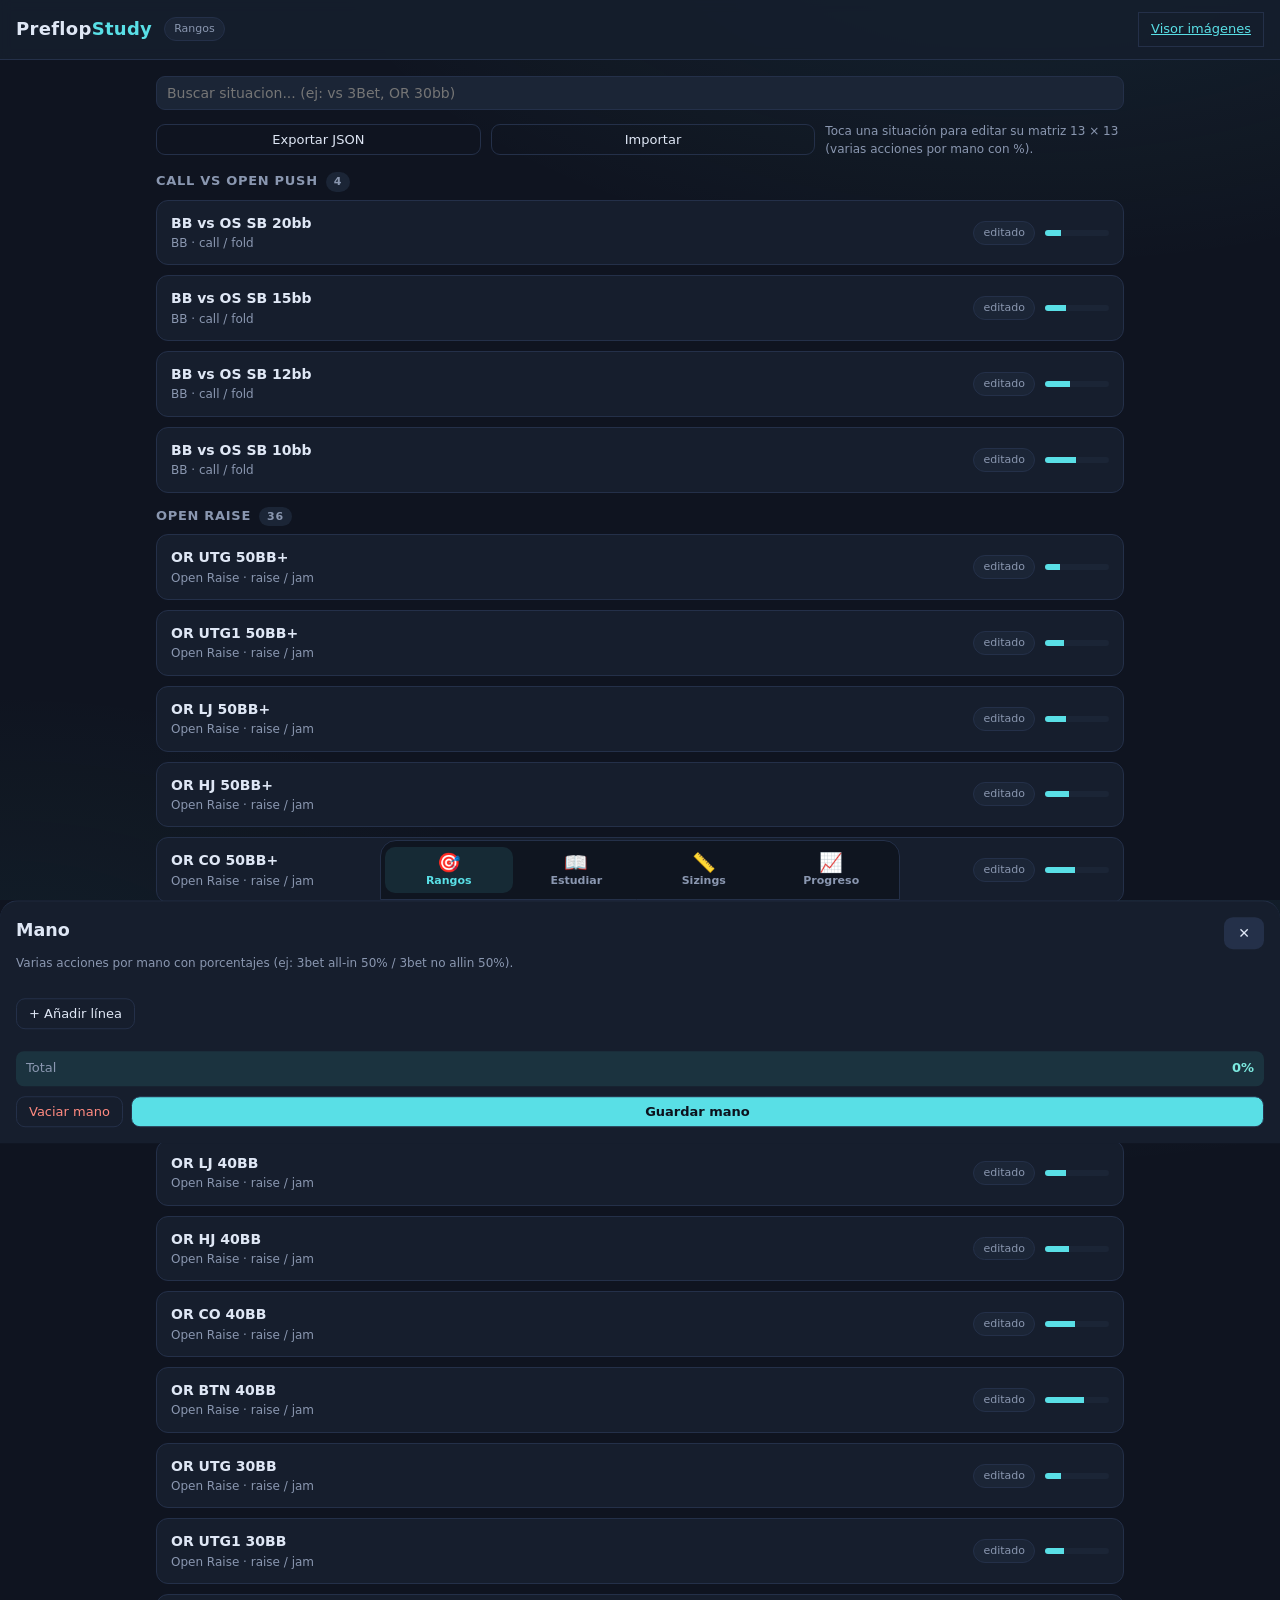
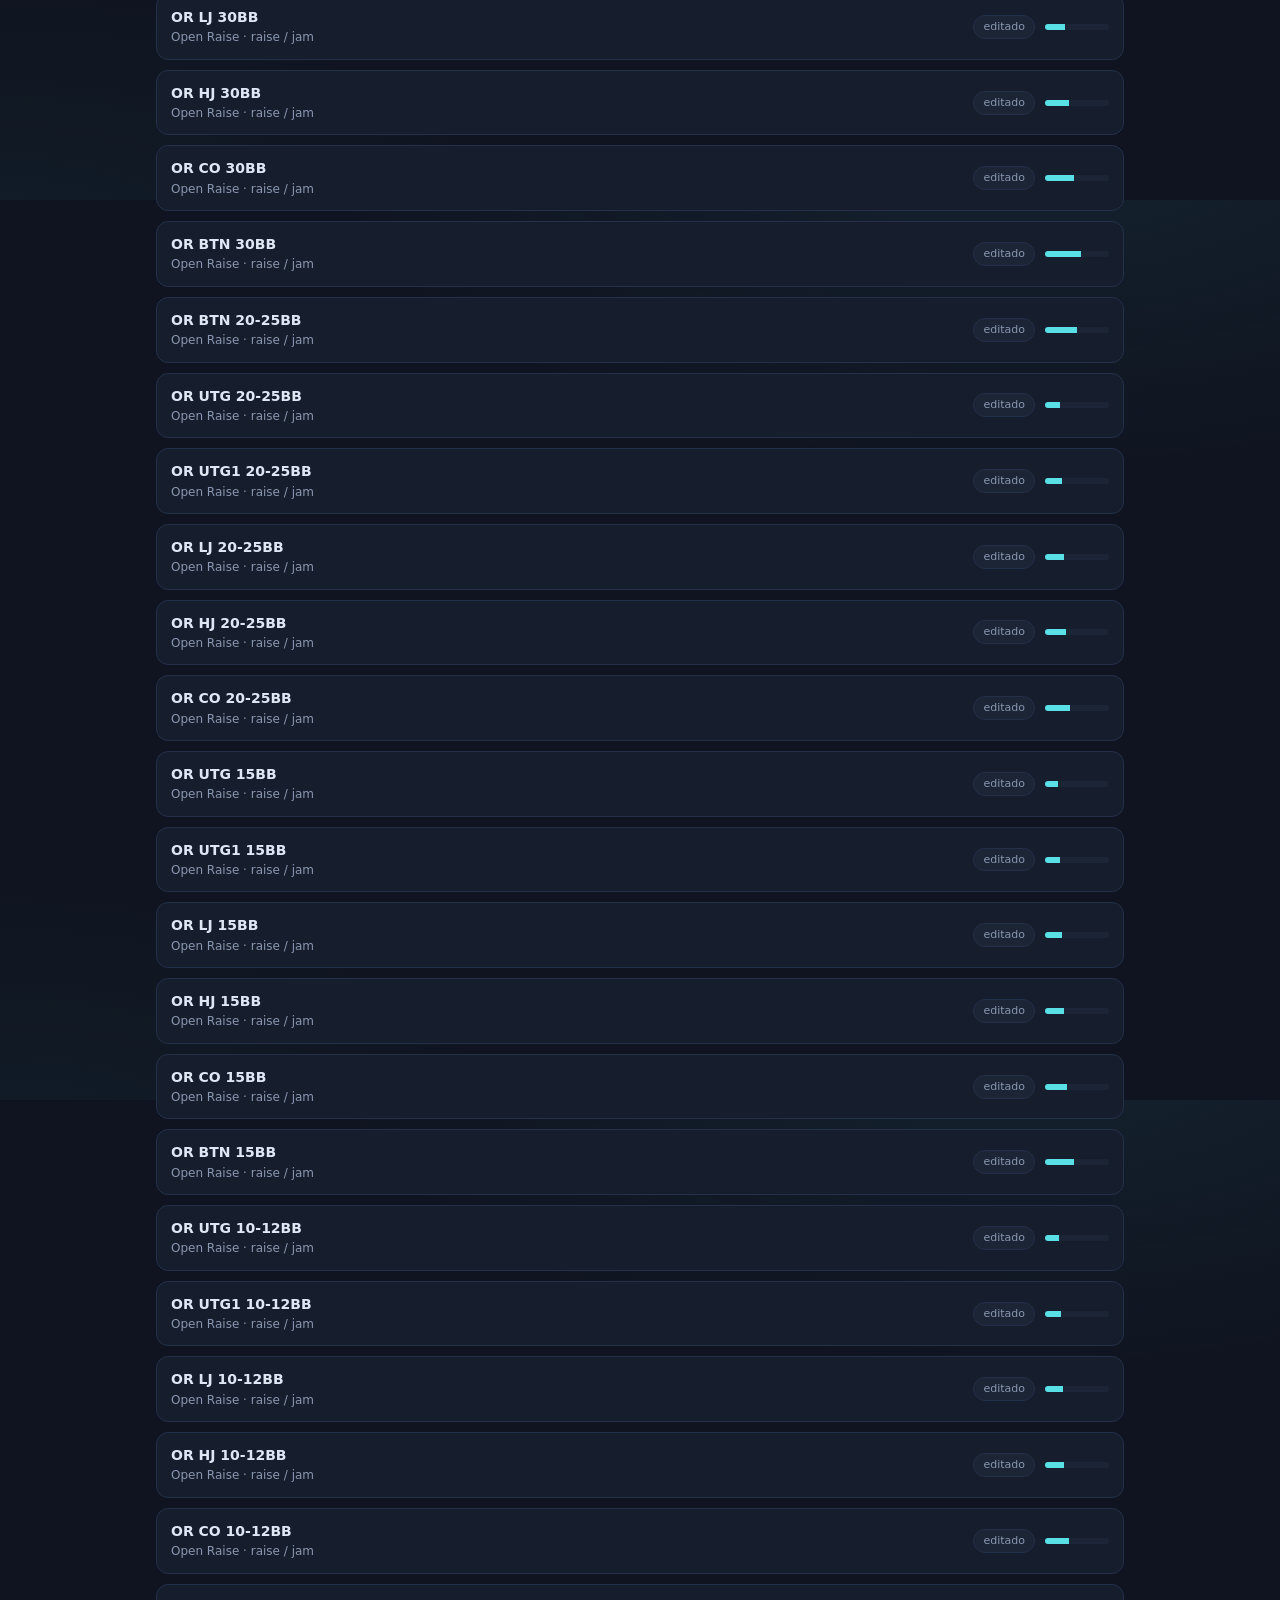
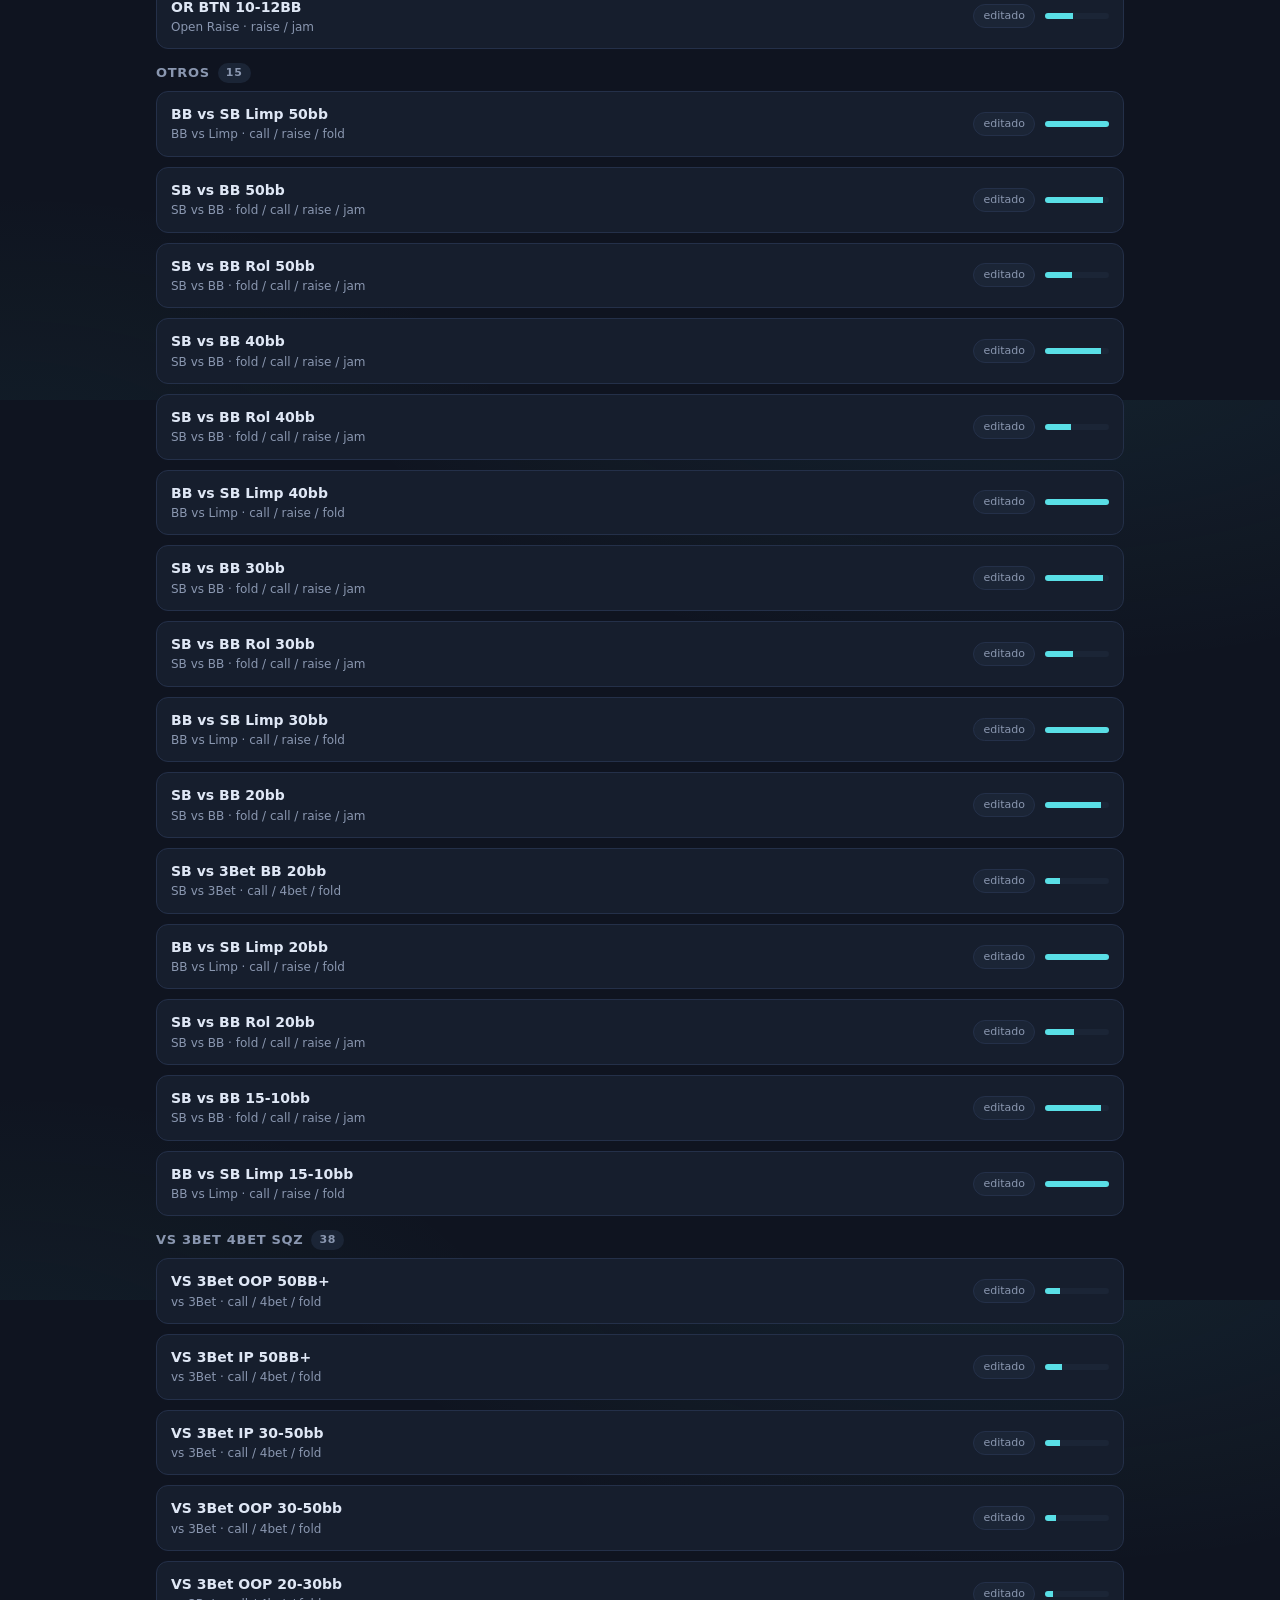
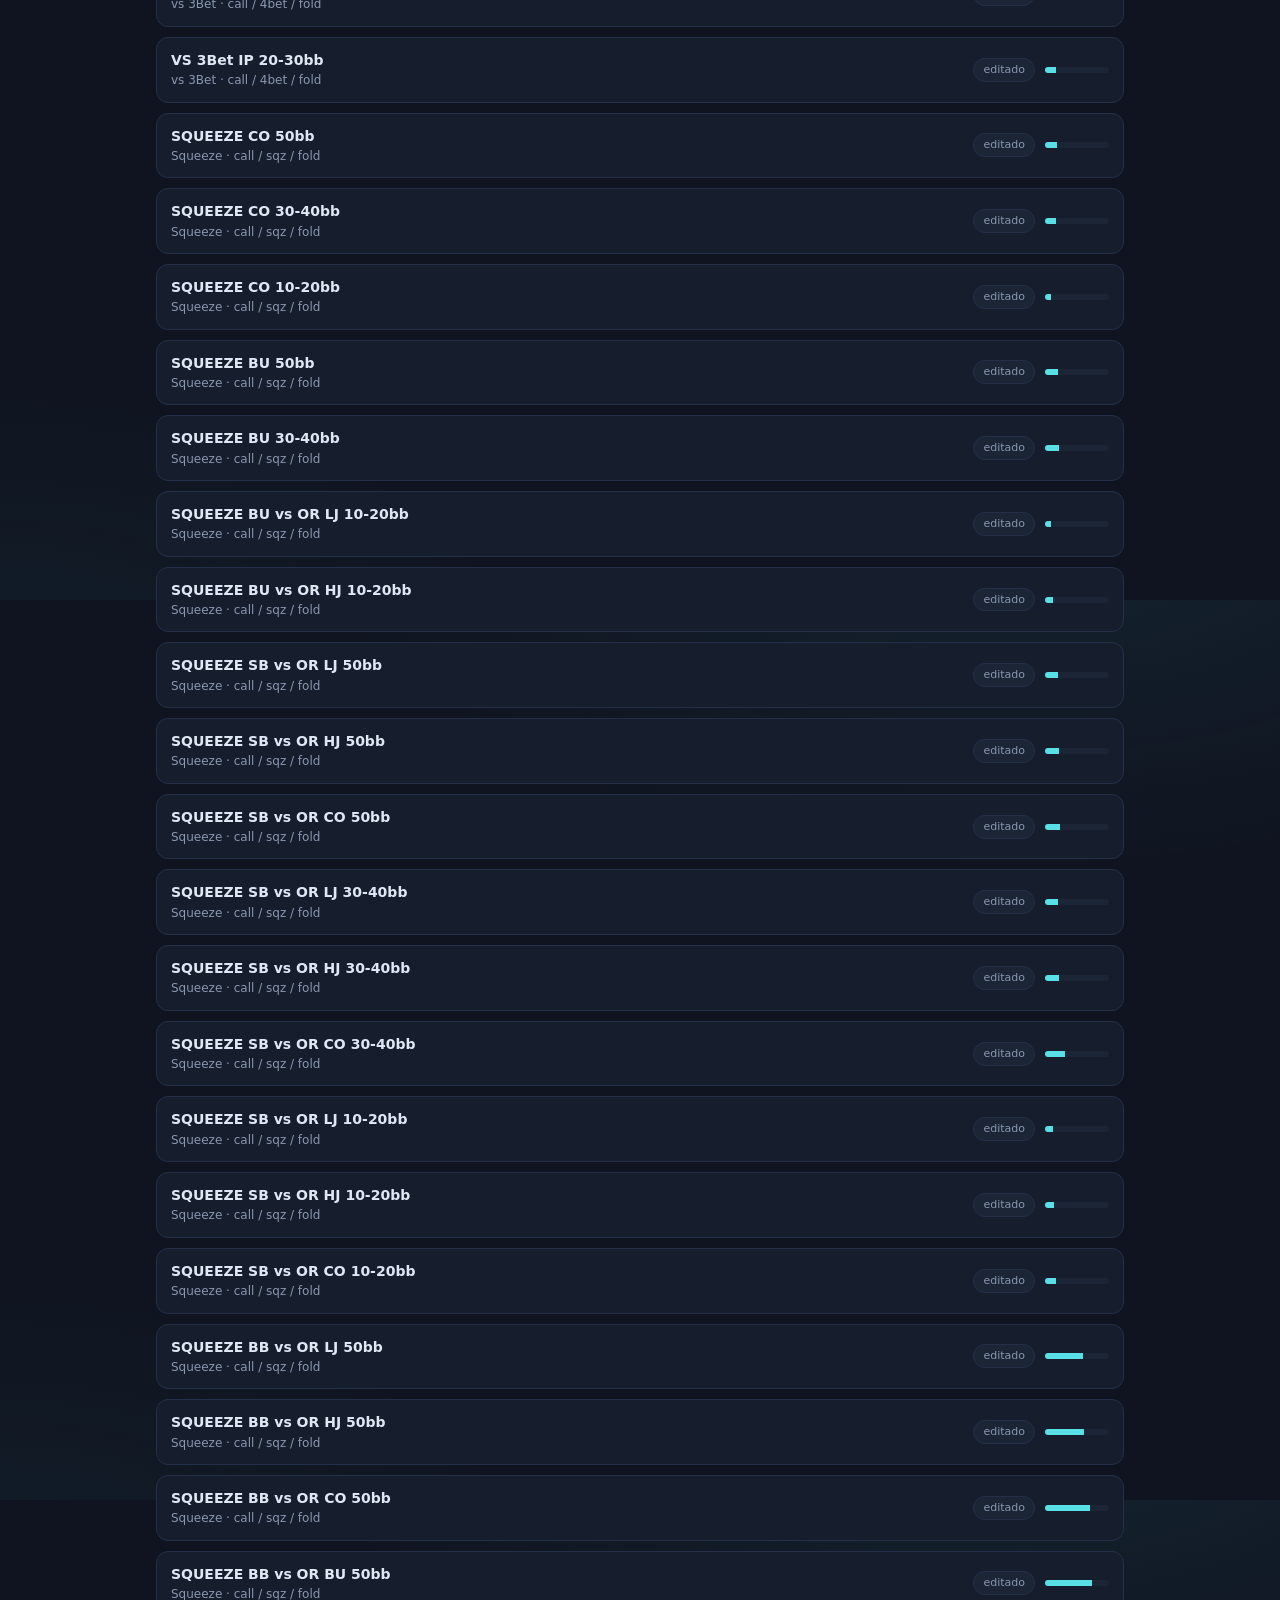
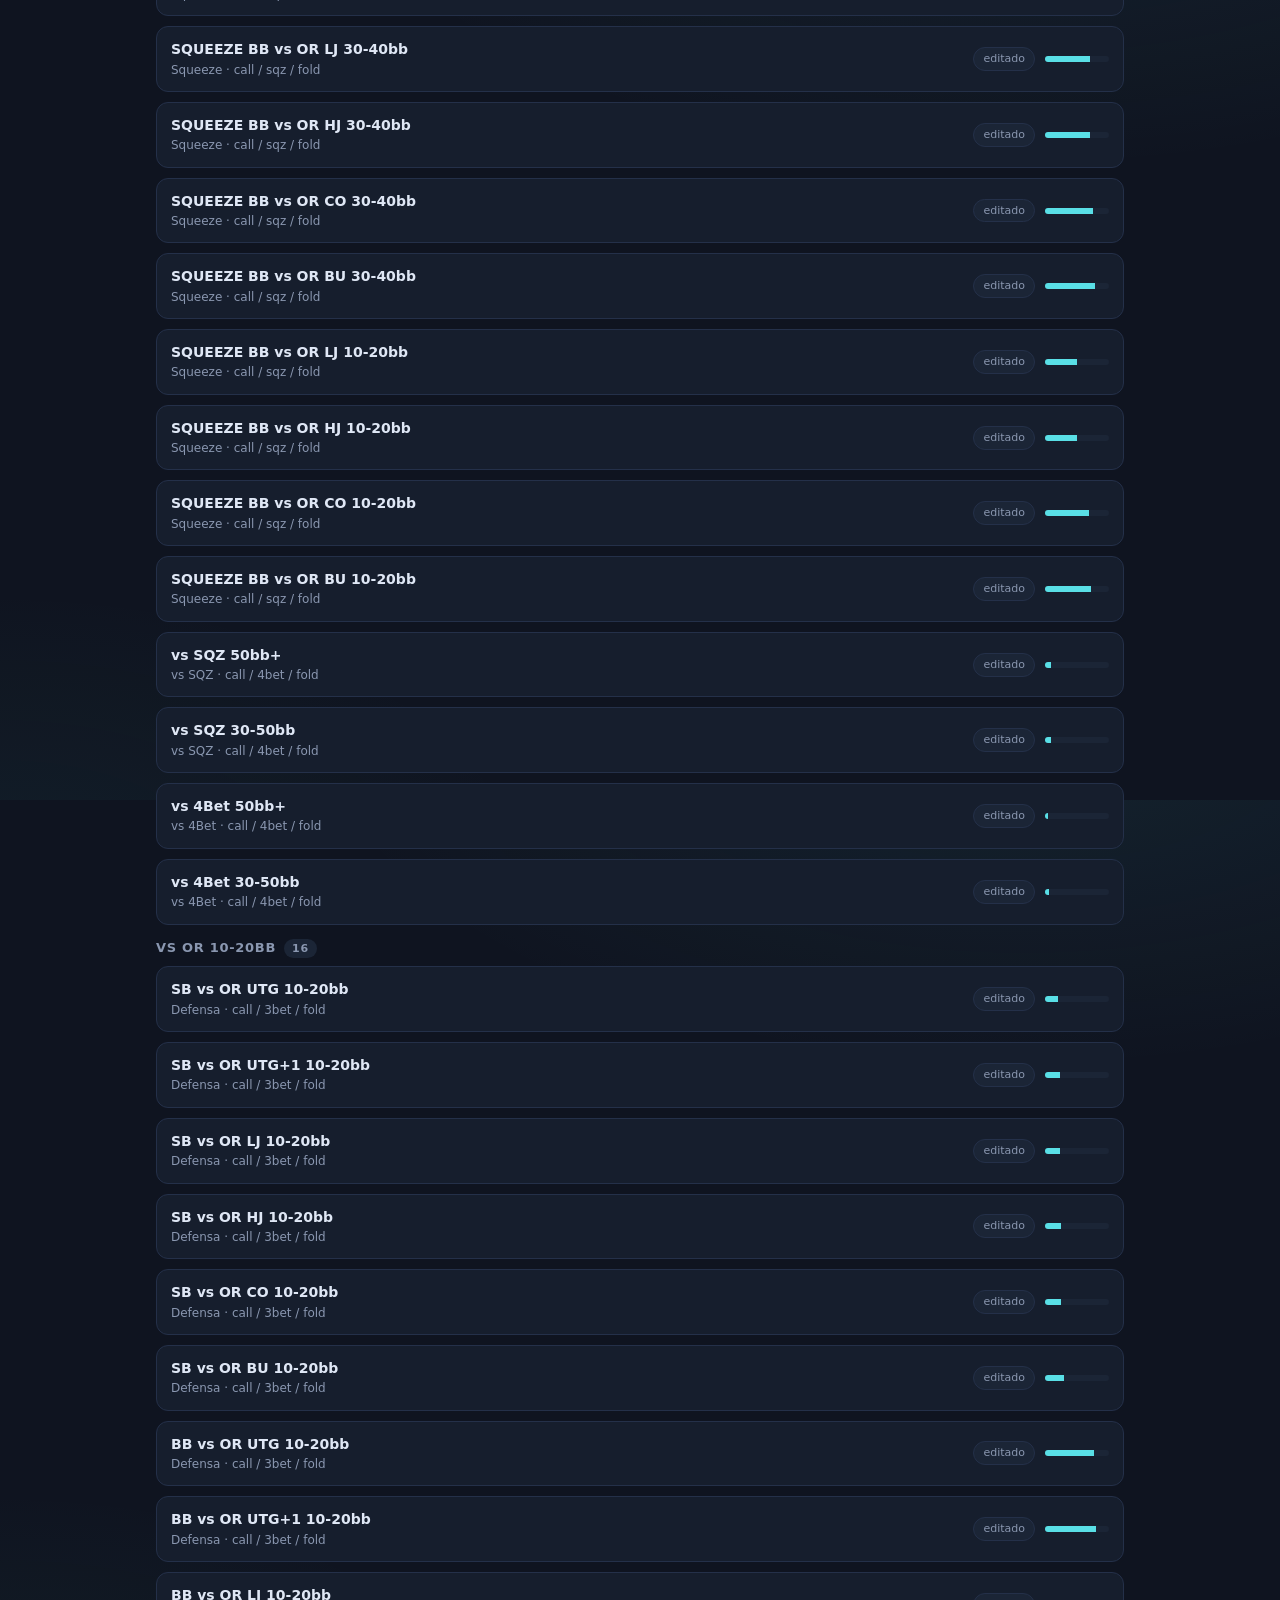
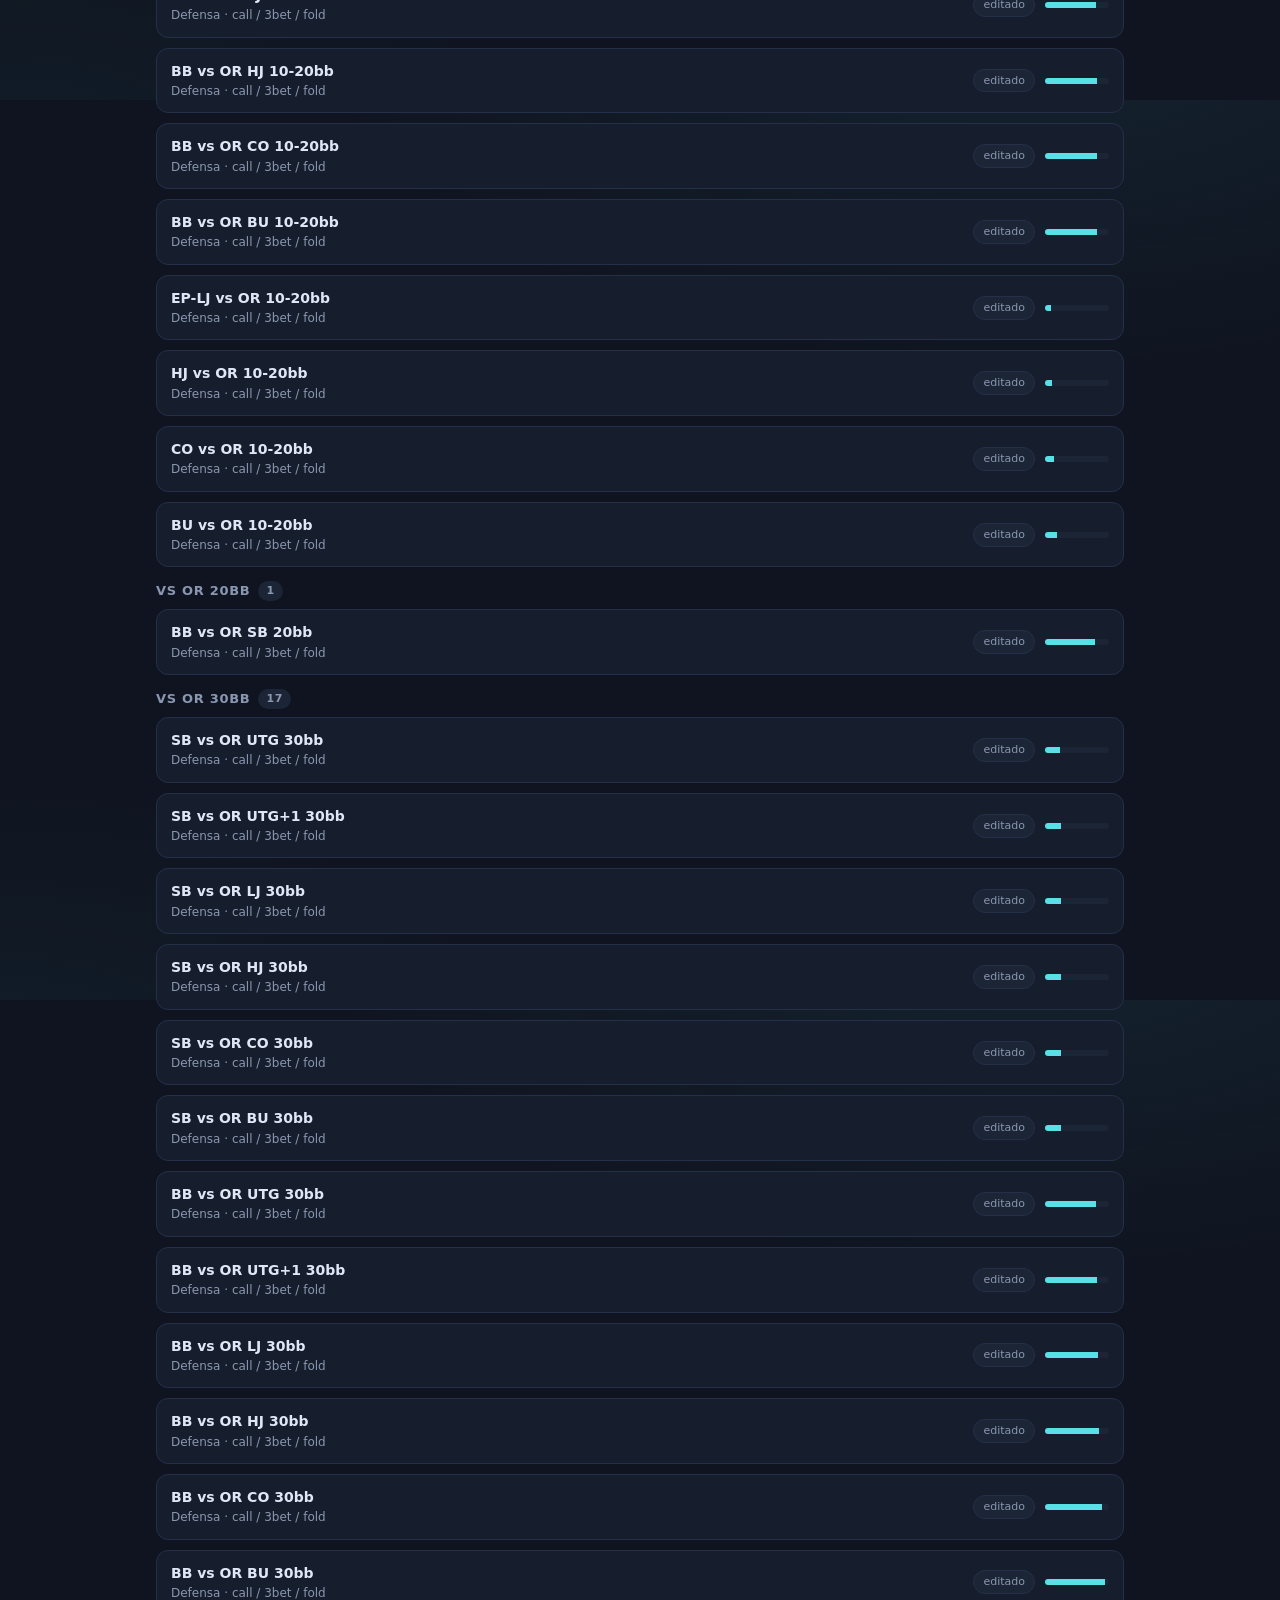
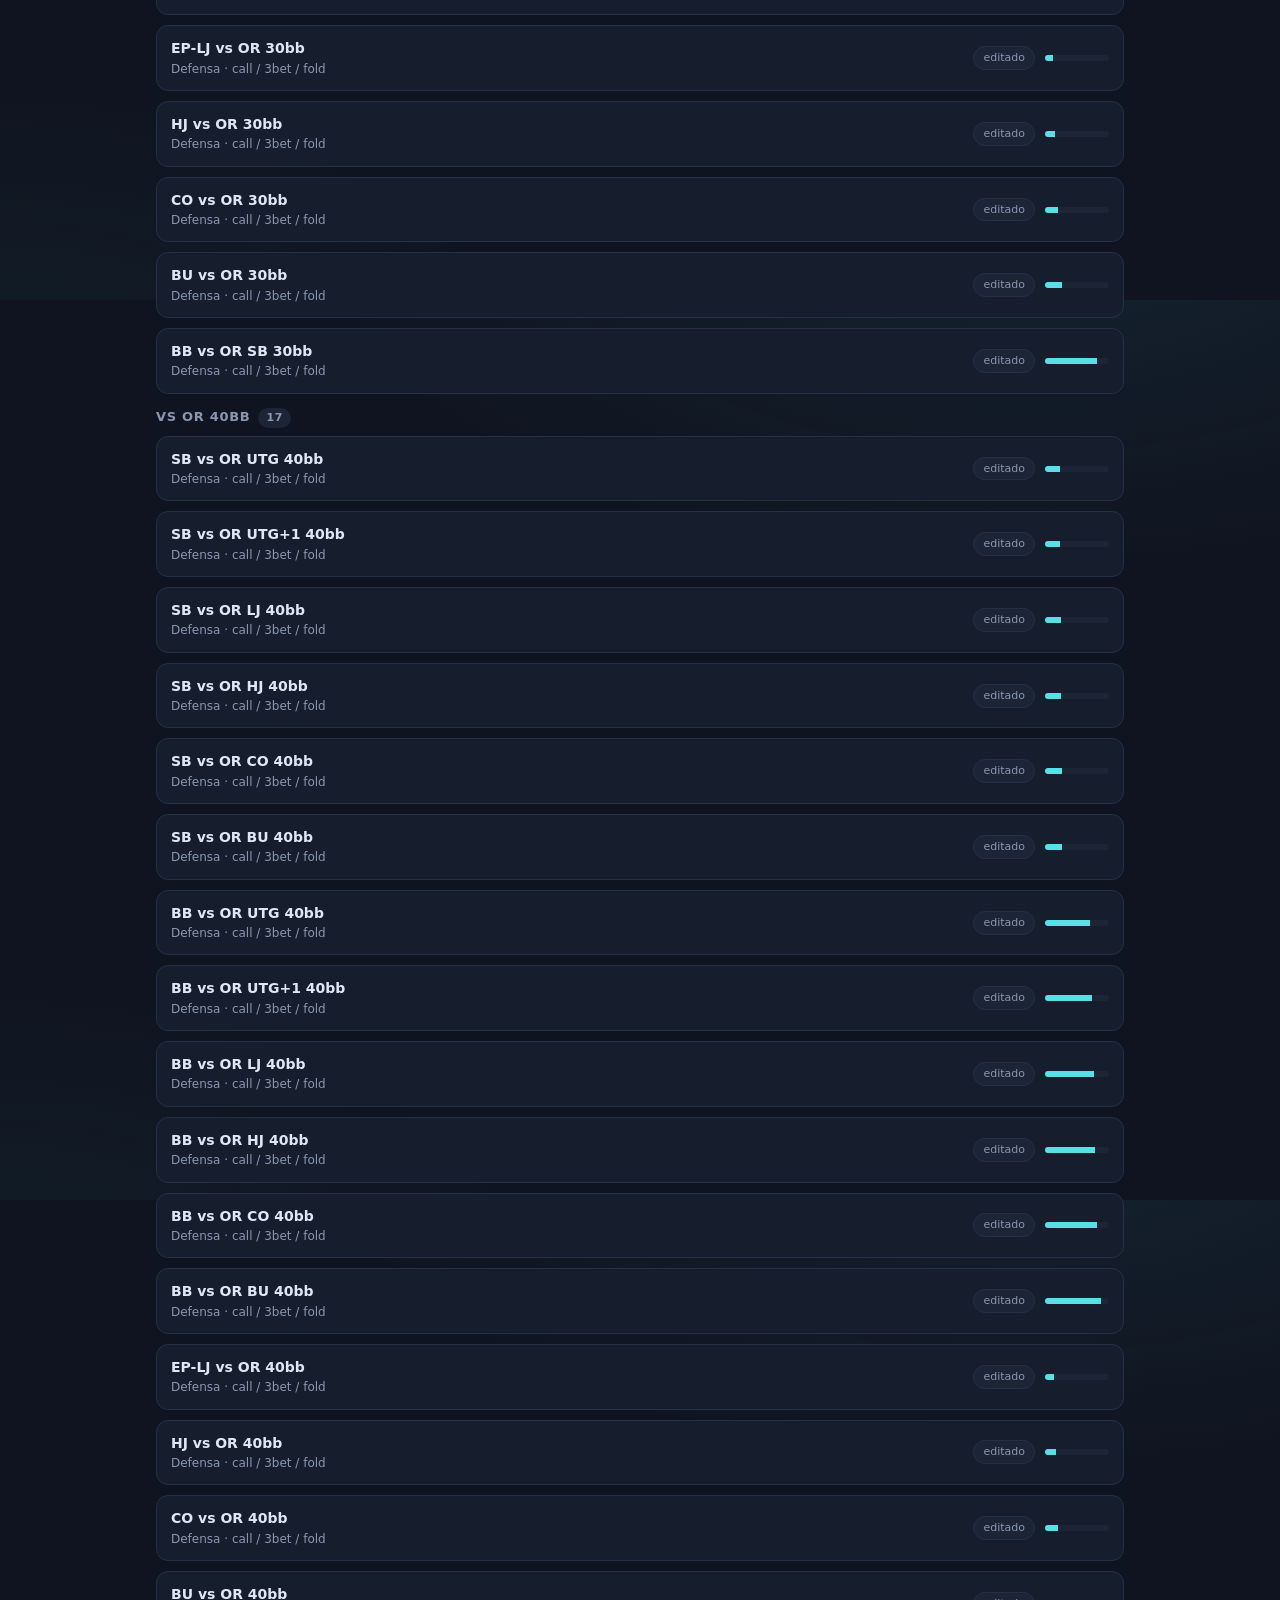
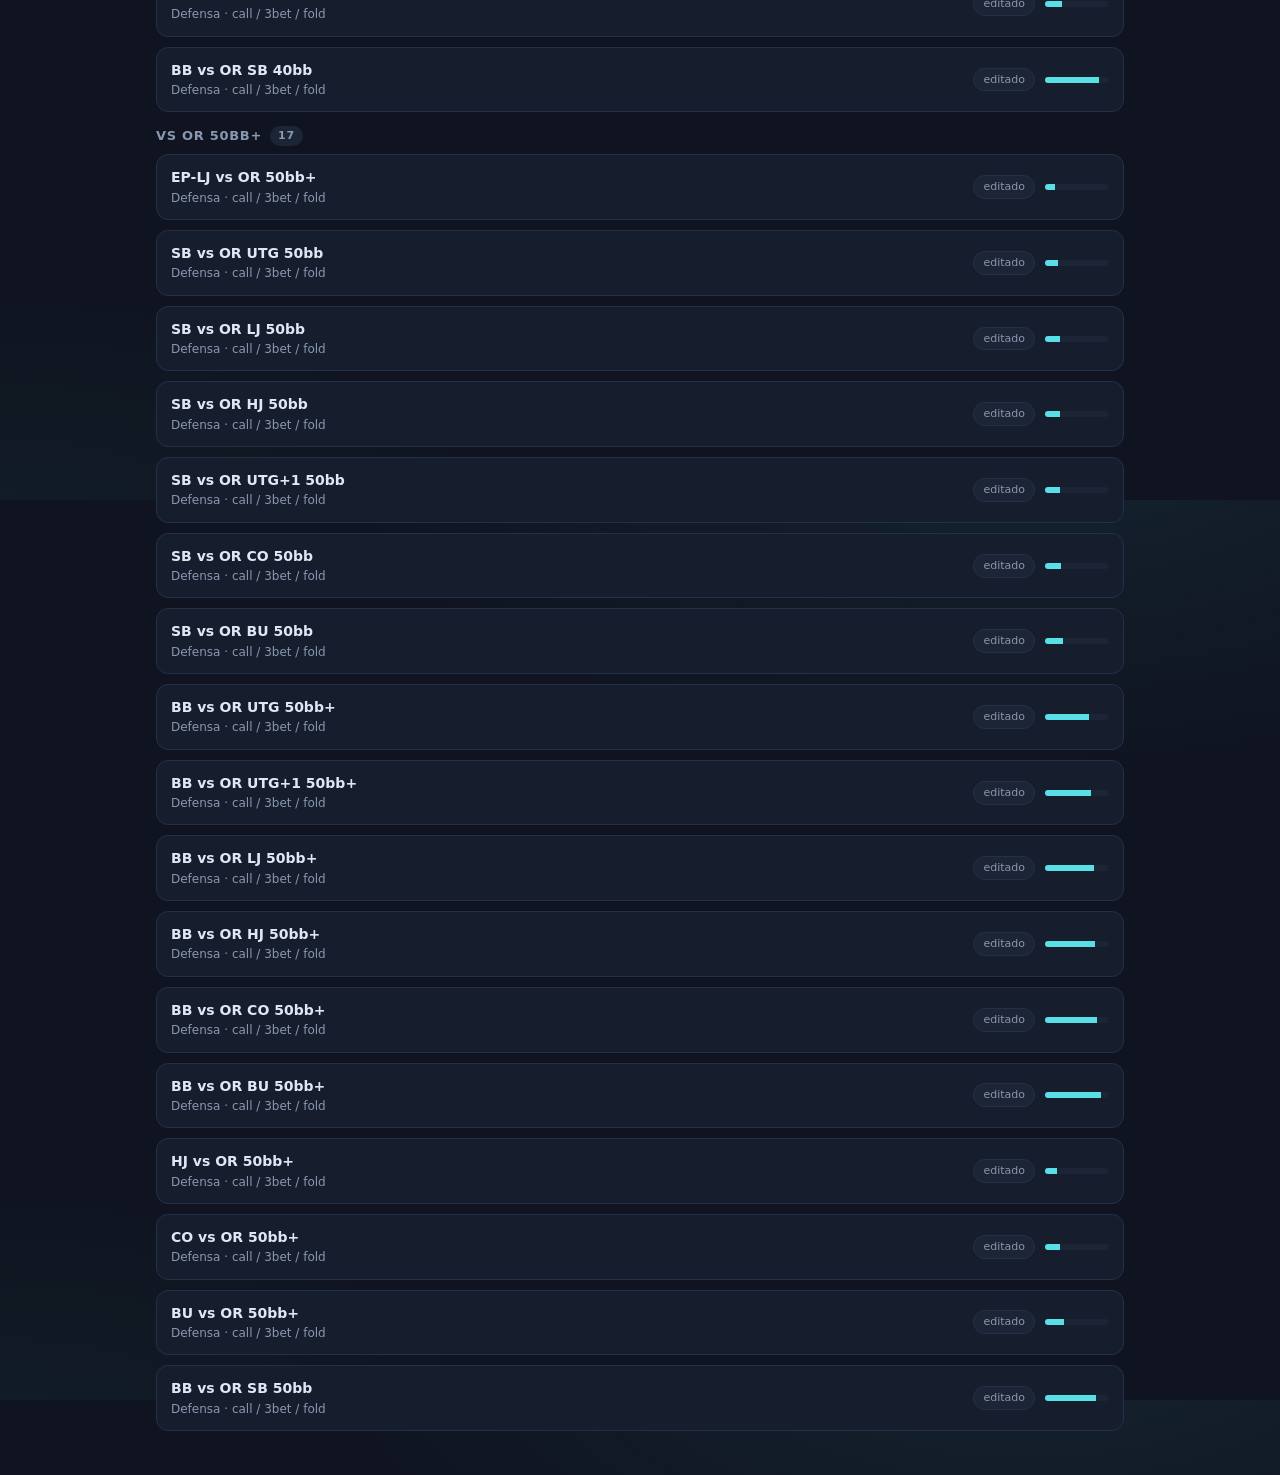
==== rangos/index.html @ 51ec7810 "App PreflopStudy: rangos PWA + visor de tablas + GitHub Actions Pages" ====
<!DOCTYPE html>
<html lang="es">
<head>
<meta charset="UTF-8">
<meta name="viewport" content="width=device-width, initial-scale=1.0, viewport-fit=cover">
<meta name="theme-color" content="#0f1420">
<meta name="description" content="PreflopStudy Rangos &#183; editor de rangos preflop y flashcards con mezclas y límites">
<title>PreflopStudy Rangos</title>
<link rel="manifest" href="./manifest.json?v=15">
<link rel="icon" href="./icons/icon-192.png">
<link rel="apple-touch-icon" href="./icons/icon-192.png">
<link rel="stylesheet" href="./css/app.css?v=15">
</head>
<body>

<header>
  <div class="logo">Preflop<span>Study</span></div>
  <span class="badge">Rangos</span>
  <div class="spacer"></div>
  <a href="../index.html" class="hbtn">Visor imágenes</a>
</header>

<main>

  <!-- ===== RANGOS ===== -->
  <div class="view on" id="view-rangos">
    <div class="fgroup">
      <input type="text" id="rangeSearch" placeholder="Buscar situacion... (ej: vs 3Bet, OR 30bb)">
    </div>
    <div class="row" style="margin-bottom:14px">
      <button class="hbtn" id="btnExport" title="Descargar copia de seguridad">Exportar JSON</button>
      <button class="hbtn" id="btnImport" title="Importar copia de seguridad">Importar</button>
      <input type="file" id="importFile" accept=".json" hidden>
      <div class="muted" style="font-size:12px; line-height:1.5">Toca una situación para editar su matriz 13 &#215; 13 (varias acciones por mano con %).</div>
    </div>
    <div id="rangeList"></div>
  </div>

  <!-- ===== EDITOR ===== -->
  <div class="view" id="view-editor">
    <div class="ed-head">
      <button id="btnBackEd">&#8592; Rangos</button>
      <div class="title">
        <div id="edTitle"></div>
        <div class="muted" style="font-size:12px" id="edSub"></div>
      </div>
      <span class="badge" id="edSizing"></span>
    </div>

    <div class="ed-actions" id="edActions"></div>

    <div class="card" style="padding:10px">
      <div class="matrix-wrap">
        <table class="matrix" id="matrix"></table>
      </div>
      <div class="legend">
        <span><i style="background:var(--fold)"></i>Fold</span>
        <span><i style="background:var(--call)"></i>Call</span>
        <span><i style="background:var(--raise)"></i>Raise</span>
        <span><i style="background:var(--bet3)"></i>3bet</span>
        <span><i style="background:var(--bet4)"></i>4bet</span>
        <span><i style="background:var(--sqz)"></i>SQZ</span>
        <span><i style="background:var(--jam)"></i>Jam</span>
        <span><i style="background:repeating-linear-gradient(45deg,#4fc3f7 0 4px,#2a6f8f 4px 8px)"></i>All-in</span>
      </div>
    </div>

    <div class="card">
      <h3>Notación de texto <span class="muted" style="font-weight:400; font-size:12px">(se sincroniza con la matriz)</span></h3>
      <p class="muted" style="font-size:12px; margin-bottom:8px">
        Formato: <code style="color:var(--accent)">A9s: 3bet all-in 50%, 3bet no allin 50%</code> ·
        <code style="color:var(--accent)">88-77: call 100%</code> · <code style="color:var(--accent)">A2s+: raise 100%</code>
      </p>
      <textarea id="notacion" class="notacion" spellcheck="false"></textarea>
      <div style="margin-top:8px; display:flex; gap:8px">
        <button class="hbtn primary" id="btnApplyNot">Aplicar notación</button>
        <button class="hbtn" id="btnResetEd">Restablecer rango</button>
      </div>
    </div>
  </div>

  <!-- ===== SIZINGS ===== -->
  <div class="view" id="view-sizings">
    <div class="banner">Configura el tamaño en BB de cada situación según el stack. Modo <b>bb</b> = tamaño fijo en BB ·
      modo <b>x</b> = multiplicador del open raise. Las filas <b>All-in</b> representan stack efectivo (no edite el modo).</div>
    <div class="card" style="padding:8px">
      <div style="overflow-x:auto"><table class="siz" id="sizingsTable"></table></div>
      <div class="muted" id="sizingsTip" style="font-size:12px; margin-top:8px"></div>
    </div>
    <button class="hbtn" id="btnResetSiz">Restablecer sizings</button>
  </div>

  <!-- ===== ESTUDIAR ===== -->
  <div class="view" id="view-estudiar">
    <div id="studyStage"></div>
  </div>

  <!-- ===== PROGRESO ===== -->
  <div class="view" id="view-progreso">
    <div class="row" style="margin-bottom:14px" id="progGlobal"></div>
    <div class="card">
      <h3>Por situación</h3>
      <div id="progList"></div>
    </div>
    <button class="hbtn" id="btnResetStats" style="color:#ff8a80">Borrar progreso</button>
  </div>

</main>

<nav class="bottom">
  <button data-view="rangos" class="on"><span class="ic">&#127919;</span>Rangos</button>
  <button data-view="estudiar"><span class="ic">&#128214;</span>Estudiar</button>
  <button data-view="sizings"><span class="ic">&#128207;</span>Sizings</button>
  <button data-view="progreso"><span class="ic">&#128200;</span>Progreso</button>
</nav>

<div id="toast"></div>

<div class="sheet-back" id="sheetBack"></div>
<div class="sheet" id="sheet">
  <div style="display:flex; align-items:center; gap:8px; margin-bottom:6px">
    <h3>Mano</h3>
    <span class="hand" id="sheetHand"></span>
    <div class="spacer" style="flex:1"></div>
    <button id="sheetClose">&#10005;</button>
  </div>
  <p class="muted" style="font-size:12px; margin-bottom:10px">Varias acciones por mano con porcentajes (ej: 3bet all-in 50% / 3bet no allin 50%).</p>
  <div class="chips" id="sheetQuick" style="margin-bottom:12px"></div>
  <div id="sheetLines"></div>
  <datalist id="tagList">
    <option value="all-in"></option>
    <option value="no allin"></option>
    <option value="small"></option>
    <option value="over"></option>
    <option value="polar"></option>
    <option value="linear"></option>
  </datalist>
  <button class="hbtn" id="sheetAddLine" style="margin:4px 0 12px">+ Añadir línea</button>
  <div class="sum-row ok" id="sheetSumRow">
    <span class="muted">Total</span><b id="sheetSum">0%</b>
  </div>
  <div class="muted" id="sheetRest" style="font-size:12px; margin-bottom:10px"></div>
  <div style="display:flex; gap:8px">
    <button class="hbtn" id="sheetClear" style="color:#ff8a80">Vaciar mano</button>
    <button class="hbtn primary" id="sheetSave" style="flex:1">Guardar mano</button>
  </div>
</div>

<style>
#toast{
  position:fixed; bottom:84px; left:50%; transform:translateX(-50%); z-index:200;
  background:var(--panel); border:1px solid var(--accent); color:var(--text);
  padding:10px 18px; border-radius:10px; font-size:13px; max-width:90%;
  opacity:0; pointer-events:none; transition:opacity .2s;
}
#toast.on{opacity:1;}
.qanswer-info .hidden{display:none;}
</style>

<script src="./js/hands.js?v=15"></script>
<script src="./js/ranges.js?v=15"></script>
<script src="./js/sizings.js?v=15"></script>
<script src="./js/data.js?v=15"></script>
<script src="./js/scenario.js?v=15"></script>
<script src="./js/modes.js?v=15"></script>
<script src="./js/stats.js?v=15"></script>
<script src="./js/study.js?v=15"></script>
<script src="./js/editor.js?v=15"></script>
<script src="./js/app.js?v=15"></script>
</body>
</html>
---- rangos/css/app.css ----
:root{
  --bg:#0f1420; --panel:#161e2d; --panel2:#1b2536; --border:#243049;
  --text:#dfe7f5; --muted:#8a97b0; --accent:#59dfe6; --accent2:#45ccb9;
  --btn:#243049; --btn-hover:#2d3b58;
  --fold:#33415c; --call:#45ccb9; --raise:#ffb35c; --bet3:#4fc3f7;
  --bet4:#ef5350; --sqz:#9575cd; --jam:#e86a9a; --allin:#ff5252;
  --ok:#45ccb9; --warn:#f1cc32; --bad:#ef5350;
}
*{box-sizing:border-box; margin:0; padding:0;}
html,body{height:100%;}
body{
  background:
    radial-gradient(1200px 600px at 80% -10%, rgba(89,223,230,.08), transparent 60%),
    radial-gradient(900px 500px at 0% 110%, rgba(69,204,185,.06), transparent 60%),
    var(--bg);
  color:var(--text);
  font-family:'Segoe UI', system-ui, -apple-system, sans-serif;
  font-size:15px; line-height:1.45;
  -webkit-tap-highlight-color:transparent;
}
button{font-family:inherit; cursor:pointer; border:none; background:var(--btn); color:var(--text);
  padding:8px 14px; border-radius:9px; font-size:14px; transition:background .15s, transform .05s;}
button:hover{background:var(--btn-hover);}
button:active{transform:scale(.97);}
button:disabled{opacity:.45; cursor:not-allowed;}
select,input[type=text],input[type=number]{
  background:var(--panel2); color:var(--text); border:1px solid var(--border);
  border-radius:9px; padding:8px 10px; font-size:14px; font-family:inherit;
}
select:focus,input:focus{outline:1px solid var(--accent);}
h1,h2,h3{font-weight:600;}
a{color:var(--accent);}
.muted{color:var(--muted);}
.hidden{display:none!important;}

/* ---------- Header ---------- */
header{
  display:flex; align-items:center; gap:12px; padding:12px 16px;
  background:rgba(22,30,45,.9); backdrop-filter:blur(6px);
  border-bottom:1px solid var(--border); position:sticky; top:0; z-index:50;
}
.logo{font-size:18px; font-weight:800; letter-spacing:.3px;}
.logo span{color:var(--accent);}
.spacer{flex:1;}
.hbtn{background:transparent; border:1px solid var(--border); font-size:13px; padding:7px 12px;}
.hbtn.primary{background:var(--accent); color:#0c121d; font-weight:700;}
.hbtn.primary:hover{background:#7ce9ef;}

main{max-width:1000px; margin:0 auto; padding:16px 16px 90px;}
.view{display:none;}
.view.on{display:block;}

/* ---------- Bottom nav ---------- */
nav.bottom{
  position:fixed; bottom:0; left:0; right:0; z-index:60;
  display:flex; background:rgba(16,21,33,.96); backdrop-filter:blur(8px);
  border-top:1px solid var(--border); padding:6px 4px calc(6px + env(safe-area-inset-bottom));
}
nav.bottom button{
  flex:1; background:transparent; border:none; color:var(--muted);
  display:flex; flex-direction:column; align-items:center; gap:2px;
  font-size:11px; font-weight:600; padding:6px 2px; border-radius:10px;
}
nav.bottom button .ic{font-size:19px; line-height:1;}
nav.bottom button.on{color:var(--accent); background:rgba(89,223,230,.1);}

/* ---------- Cards / sections ---------- */
.card{background:var(--panel); border:1px solid var(--border); border-radius:14px; padding:14px; margin-bottom:14px;}
.card h3{font-size:15px; margin-bottom:8px;}
.banner{
  background:linear-gradient(90deg, rgba(89,223,230,.12), rgba(69,204,185,.07));
  border:1px solid var(--accent2); border-radius:12px; padding:12px 14px;
  margin-bottom:16px; font-size:13px;
}
.fgroup{display:flex; flex-direction:column; gap:5px; margin-bottom:12px;}
.fgroup label{font-size:12px; text-transform:uppercase; letter-spacing:.6px; color:var(--muted); font-weight:600;}
.row{display:flex; gap:10px; flex-wrap:wrap; align-items:center;}
.row > *{flex:1; min-width:120px;}

/* ---------- Chips ---------- */
.chips{display:flex; gap:6px; flex-wrap:wrap;}
.chip{
  padding:6px 12px; border-radius:999px; background:var(--panel2);
  border:1px solid var(--border); font-size:13px; font-weight:600; color:var(--muted);
}
.chip.on{color:#0c121d; background:var(--accent); border-color:transparent;}

/* ---------- Range list ---------- */
.range-item{
  background:var(--panel); border:1px solid var(--border); border-radius:12px;
  padding:12px 14px; margin-bottom:10px; cursor:pointer; display:flex; align-items:center; gap:10px;
}
.range-item:hover{border-color:var(--accent);}
.range-item .ri-main{flex:1;}
.range-item .ri-title{font-weight:700; font-size:14px;}
.range-item .ri-sub{font-size:12px; color:var(--muted); margin-top:2px;}
.badge{background:var(--panel2); border:1px solid var(--border); border-radius:999px;
  padding:3px 9px; font-size:11px; color:var(--muted);}
.pctbar{width:64px; height:6px; background:var(--panel2); border-radius:99px; overflow:hidden;}
.pctbar i{display:block; height:100%; background:var(--accent);}

/* ---------- Editor ---------- */
.ed-head{display:flex; gap:8px; align-items:center; flex-wrap:wrap; margin-bottom:10px;}
.ed-head .title{font-weight:700; font-size:15px; flex:1; min-width:160px;}
.matrix-wrap{overflow-x:auto; padding-bottom:6px; -webkit-overflow-scrolling:touch;}
table.matrix{border-collapse:separate; border-spacing:2px; margin:0 auto; user-select:none;}
table.matrix td.cell{
  width:34px; height:34px; min-width:34px; border-radius:5px; text-align:center;
  font-size:9.5px; font-weight:700; color:#0c121d; cursor:pointer; position:relative;
  background:var(--fold); overflow:hidden; padding:0; line-height:1.1;
}
table.matrix td.cell.empty{background:#1b2437; color:#4a5a75;}
table.matrix td.cell .hlabel{position:absolute; inset:0; z-index:2; display:flex; align-items:center; justify-content:center;
  font-size:10px; font-weight:800; color:rgba(255,255,255,.92); text-shadow:0 1px 2px rgba(0,0,0,.55); pointer-events:none;}
table.matrix td.cell .lab{z-index:3; position:relative; display:block; padding-top:21px; font-size:8.5px; color:#0c121d; font-weight:800;}
table.matrix td.cell .splits{position:absolute; inset:0; z-index:1; display:flex; flex-direction:column;}
table.matrix td.cell .splits i{display:block; width:100%;}
table.matrix td.headcell{background:transparent; color:var(--muted); font-size:10px; font-weight:700;
  text-align:center; width:34px; height:20px; cursor:default;}
table.matrix td.headcell.d{color:#6ea8ff;}
table.matrix td.headcell.s{color:#59dfe6;}
table.matrix td.headcell.o{color:#ffb35c;}
.legend{display:flex; gap:10px; flex-wrap:wrap; margin-top:10px; font-size:12px; color:var(--muted);}
.legend i{display:inline-block; width:11px; height:11px; border-radius:3px; margin-right:4px; vertical-align:-1px;}

textarea.notacion{
  width:100%; min-height:130px; background:var(--panel2); color:var(--text);
  border:1px solid var(--border); border-radius:10px; padding:10px;
  font-family:Consolas,'Courier New',monospace; font-size:13px; resize:vertical;
}
.ed-actions{display:flex; gap:6px; flex-wrap:wrap; margin-bottom:10px;}
.ed-actions .act{
  font-size:12px; font-weight:700; padding:5px 10px; border-radius:999px;
  background:var(--panel2); border:1px solid var(--border);
}
.ed-actions .act.on{border-color:transparent; color:#0c121d;}
.ed-actions .act.on[data-a=fold]{background:var(--fold); color:#dfe7f5;}
.ed-actions .act.on[data-a=call]{background:var(--call);}
.ed-actions .act.on[data-a=raise]{background:var(--raise);}
.ed-actions .act.on[data-a="3bet"]{background:var(--bet3);}
.ed-actions .act.on[data-a="4bet"]{background:var(--bet4);}
.ed-actions .act.on[data-a=sqz]{background:var(--sqz);}
.ed-actions .act.on[data-a=jam]{background:var(--jam);}

/* Cell editor sheet */
.sheet-back{position:fixed; inset:0; background:rgba(0,0,0,.6); z-index:100; display:none;}
.sheet-back.on{display:block;}
.sheet{
  position:fixed; left:0; right:0; bottom:0; z-index:101; background:var(--panel);
  border-top:1px solid var(--border); border-radius:18px 18px 0 0; padding:16px 16px calc(16px + env(safe-area-inset-bottom));
  transform:translateY(100%); transition:transform .22s; max-height:88vh; overflow-y:auto;
}
.sheet.on{transform:translateY(0);}
.sheet h3{margin-bottom:4px;}
.sheet .hand{font-size:24px; font-weight:800; color:var(--accent); margin:6px 0 12px;}
.line-row{display:flex; gap:8px; align-items:center; margin-bottom:8px;}
.line-row select{flex:1.4;}
.line-row input[type=number]{flex:.9; width:70px;}
.line-row .del{flex:0 0 auto; background:rgba(239,83,80,.16); color:#ff8a80; padding:7px 10px;}
.sum-row{display:flex; justify-content:space-between; font-size:13px; margin:10px 0; padding:8px 10px;
  background:var(--panel2); border-radius:8px;}
.sum-row.bad{background:rgba(239,83,80,.14); color:#ff8a80;}
.sum-row.ok{background:rgba(69,204,185,.12); color:#7ce9df;}

/* ---------- Sizings ---------- */
table.siz{width:100%; border-collapse:collapse; font-size:13px;}
table.siz th, table.siz td{border:1px solid var(--border); padding:6px; text-align:center;}
table.siz th{background:var(--panel2); color:var(--muted); font-size:11px; text-transform:uppercase;}
table.siz input{width:100%; min-width:58px; text-align:center; padding:6px 4px; font-size:13px;}
.siz-mode{display:flex; gap:4px;}
.siz-mode button{flex:1; font-size:11px; padding:4px 2px; border-radius:6px; background:var(--panel2);}
.siz-mode button.on{background:var(--accent); color:#0c121d; font-weight:700;}

/* ---------- Study / flashcards ---------- */
.setup{display:flex; flex-direction:column; gap:12px;}
.qbar{height:8px; background:var(--panel2); border-radius:99px; overflow:hidden; margin-bottom:8px;}
.qbar .fill{height:100%; background:var(--accent); width:0; transition:width .2s;}
.qpath{color:var(--muted); font-size:13px; text-align:center; margin-bottom:14px;}
.qcard{
  background:var(--panel); border:1px solid var(--border); border-radius:16px;
  padding:20px 16px; text-align:center; margin-bottom:14px;
}
.qspot{font-size:14px; color:var(--accent); font-weight:700; margin-bottom:6px;}
.qmeta{font-size:12px; color:var(--muted); margin-bottom:14px;}
.qhand{display:flex; gap:10px; justify-content:center; margin-bottom:6px;}
.qmatrix{display:flex; justify-content:center; overflow-x:auto; margin-bottom:8px;}
table.matrix.mini{border-spacing:1.5px;}
table.matrix.mini td.cell{width:24px; height:24px; min-width:24px; font-size:8px; border-radius:4px; padding:0;}
table.matrix.mini td.cell.blank{background:#141d30; cursor:default;}
table.matrix.mini td.cell.hit{background:#12324a; outline:2px solid var(--accent); outline-offset:1px;
  display:flex; align-items:center; justify-content:center; gap:1px; cursor:default; flex-direction:row;}
table.matrix.mini td.headcell{width:16px; height:14px; min-width:auto; font-size:8px;}
.mcard{width:11px; height:19px; background:#fff; color:#111; border-radius:2px; font-size:8px; font-weight:800;
  display:flex; align-items:center; justify-content:center; position:relative;}
.mcard i{position:absolute; bottom:1px; right:1px; font-size:5px; font-style:normal;}
.mcard.red{color:#d32f2f;}
.qhand .pc{
  width:74px; height:100px; background:#fff; color:#111; border-radius:10px;
  display:flex; align-items:center; justify-content:center; font-size:34px; font-weight:800;
  box-shadow:0 6px 18px rgba(0,0,0,.35); position:relative;
}
.qhand .pc.red{color:#d32f2f;}
.qhand .pc .suit{position:absolute; bottom:6px; right:8px; font-size:18px;}
.qsizing{margin-top:10px; font-size:14px;}
.qsizing b{color:var(--accent2);}
.qanswers{display:flex; flex-direction:column; gap:9px;}
.qanswers button{
  padding:13px; font-weight:700; border-radius:12px; font-size:15px; text-align:left;
  display:flex; justify-content:space-between; align-items:center; gap:8px; border:1px solid var(--border);
}
.qanswers button .freq{font-size:12px; font-weight:600; color:var(--muted); background:var(--panel2);
  padding:2px 8px; border-radius:99px;}
.qanswers button[data-a=fold]{background:rgba(51,65,92,.4);}
.qanswers button[data-a=call]{background:rgba(69,204,185,.12);}
.qanswers button[data-a=raise]{background:rgba(255,179,92,.12);}
.qanswers button[data-a="3bet"]{background:rgba(79,195,247,.12);}
.qanswers button[data-a="4bet"]{background:rgba(239,83,80,.12);}
.qanswers button[data-a=sqz]{background:rgba(149,117,205,.12);}
.qanswers button[data-a=jam]{background:rgba(232,106,154,.12);}
.qanswers button.correct{border-color:var(--ok); box-shadow:0 0 0 2px rgba(69,204,185,.35);}
.qanswers button.wrong{border-color:var(--bad); box-shadow:0 0 0 2px rgba(239,83,80,.35); opacity:.75;}
.qanswer-info{
  margin-top:12px; padding:12px; border-radius:12px; background:var(--panel2);
  border:1px solid var(--border); font-size:13px; text-align:left;
}
.qanswer-info .ok{color:var(--ok); font-weight:700;}
.qanswer-info .bad{color:var(--bad); font-weight:700;}
.qgrades{display:flex; gap:9px; margin-top:14px;}
.qgrades button{flex:1; padding:12px; font-weight:700; border-radius:12px; font-size:13px;}
.qgrades .g1{background:rgba(239,83,80,.16); border:1px solid var(--bet4); color:#ff8a80;}
.qgrades .g2{background:rgba(255,213,79,.14); border:1px solid #ffd54f; color:#ffe082;}
.qgrades .g3{background:rgba(69,204,185,.15); border:1px solid var(--accent2); color:#7ce9df;}

.qsummary{background:var(--panel); border:1px solid var(--border); border-radius:16px; padding:22px; text-align:center;}
.qsummary .big{font-size:44px; font-weight:800; color:var(--accent);}
.qsummary .nums{display:flex; gap:10px; justify-content:center; margin:14px 0 18px; flex-wrap:wrap;}
.qsummary .num{background:var(--panel2); border:1px solid var(--border); border-radius:10px; padding:8px 14px; min-width:74px;}
.qsummary .num b{display:block; font-size:22px;}
.qsummary .n1{color:#7ce9df;} .qsummary .n2{color:#ffe082;} .qsummary .n3{color:#ff8a80;}

/* ---------- Estudio: mesa con jugadores ---------- */
.chainbadge{display:inline-block; background:rgba(149,117,205,.15); border:1px solid var(--sqz);
  color:#d5c7f2; font-size:11px; font-weight:700; padding:3px 10px; border-radius:99px; margin-bottom:8px;}
.qtable-wrap{
  position:relative; width:100%; max-width:340px; margin:0 auto 12px;
  aspect-ratio:1.35; background:radial-gradient(ellipse at center, #0c1420 0%, #0a1119 70%);
  border-radius:50%/45%; border:1px solid var(--border);
}
.table-oval{
  position:absolute; left:18%; right:18%; top:30%; bottom:38%;
  background:#1d6b5c; border:6px solid #2c8f7c; border-radius:50% / 44%;
  box-shadow:inset 0 0 24px rgba(0,0,0,.5), 0 4px 14px rgba(0,0,0,.4);
}
.qtable-wrap .qhand{position:absolute; left:0; right:0; top:34%; z-index:3; display:flex; gap:7px; justify-content:center;}
.qtable-wrap .qhand .pc{width:46px; height:64px; font-size:20px; border-radius:7px; box-shadow:0 4px 12px rgba(0,0,0,.5);}
.qtable-wrap .qhand .pc .suit{position:absolute; bottom:4px; right:5px; font-size:12px;}
.seat{
  position:absolute; z-index:2; transform:translate(-50%,-50%);
  background:var(--panel2); border:1px solid var(--border); border-radius:8px;
  min-width:64px; padding:4px 6px; text-align:center; box-shadow:0 3px 8px rgba(0,0,0,.4);
}
.seat.hero{background:#12324a; border-color:var(--accent); box-shadow:0 0 0 2px rgba(89,223,230,.35);}
.seat .spos{font-size:11px; font-weight:800; color:var(--accent); letter-spacing:.4px;}
.seat .sact{font-size:10px; color:var(--muted); margin-top:1px; white-space:nowrap;}
.seat.hero .sact{color:#bfeef1;}
.seat.fold{opacity:.55; background:#131a28; border-style:dashed; min-width:30px; padding:1px 4px; border-radius:6px;}
.seat.fold .spos{font-size:8px;}
.seat.fold .sact{display:none;}
.qseq{display:flex; flex-wrap:wrap; align-items:center; justify-content:center; gap:4px 8px; margin:10px 0 6px;}
.qseq .seg{font-size:11.5px; color:var(--muted); background:var(--panel2); border:1px solid var(--border);
  padding:4px 8px; border-radius:99px;}
.qseq .seg b{color:var(--text);}
.qseq .seg.hero{background:rgba(89,223,230,.12); border-color:var(--accent); color:#cfeef2;}
.qseq .seg.hero b{color:var(--accent);}
.qseq .arrow{color:var(--accent); font-size:11px;}
.qdec{color:#ffb35c;}
.qsizing .qdec{display:block; margin-top:4px; font-size:12px;}
.qanswers button .tg{font-size:11px; color:var(--muted); font-weight:600;}
.qanswer-stats{font-size:11px; color:var(--muted); text-align:center; margin-top:10px;}

/* ---------- Modos: Construye el rango + Ráfaga ---------- */
.construct-hint{font-size:12.5px; color:var(--muted); text-align:center; margin:2px 0 10px;}
.bc-table{overflow-x:auto; padding-bottom:6px; -webkit-overflow-scrolling:touch;}
.bc-table table{border-collapse:separate; border-spacing:1.5px; margin:0 auto; user-select:none;}
.bc-table td{
  width:28px; height:22px; min-width:28px; text-align:center; font-size:8px;
  background:#1b2437; color:#8fa3c4; border-radius:4px; cursor:pointer;
  transition:background .12s ease, color .12s ease; vertical-align:middle;
}
.bc-table td.head{background:transparent; color:var(--muted); cursor:default; font-weight:700; font-size:9px;}
.bc-table td.cell.on{background:var(--accent); color:#0c121d; font-weight:800;}
.bc-table td.cell.good{background:#2e7d6b; color:#d9fff8;}
.bc-table td.cell.bad{background:#7a2c26; color:#ffd4cf;}
.bc-table td.cell.miss{background:#1e3a5f; color:#bcd8ff; box-shadow:inset 0 0 0 1.5px var(--accent2);}
.bc-table td.cell.tn{background:#101624; color:#516a8d;}
.construct-score{display:flex; flex-direction:column; gap:6px; margin-top:10px; font-size:13px;}
.construct-score .cs-big{font-size:38px; font-weight:800; color:var(--accent); line-height:1.1;}
.construct-score .cs-row{display:flex; justify-content:space-between; gap:10px; border-bottom:1px dashed var(--border); padding:3px 0;}
.construct-score .cs-row b.ok{color:var(--ok);}
.construct-score .cs-row b.bad{color:var(--bad);}

/* ---------- Stats ---------- */
.stat-row{display:flex; align-items:center; gap:10px; margin-bottom:10px; font-size:13px;}
.stat-row .nm{flex:1;}
.stat-row .pct{width:44px; text-align:right; font-weight:700;}
.progress-line{height:8px; background:var(--panel2); border-radius:99px; overflow:hidden; width:110px;}
.progress-line i{display:block; height:100%; background:var(--accent2);}

/* ---------- Category tree ---------- */
.cat-group{margin-bottom:14px;}
.cat-title{font-size:13px; text-transform:uppercase; letter-spacing:.7px; color:var(--muted);
  font-weight:700; margin-bottom:8px; display:flex; align-items:center; gap:8px;}
.cat-title .count{background:var(--panel2); border-radius:99px; padding:2px 8px; font-size:11px;}

.tabs{display:flex; gap:6px; margin-bottom:14px; overflow-x:auto;}
.tabs button{white-space:nowrap; font-size:13px;}
.tabs button.on{background:var(--accent); color:#0c121d; font-weight:700;}

.empty{text-align:center; color:var(--muted); padding:36px 0;}
footer{text-align:center; color:var(--muted); font-size:12px; padding:20px;}

@media (min-width:760px){
  main{padding-bottom:30px;}
  nav.bottom{max-width:520px; left:50%; transform:translateX(-50%); border:1px solid var(--border);
    border-radius:16px 16px 0 0; bottom:0;}
  table.matrix td.cell{width:42px; height:42px; font-size:11px;}
  table.matrix td.cell .hlabel{font-size:11px;}
  table.matrix td.cell .lab{padding-top:26px;}
}
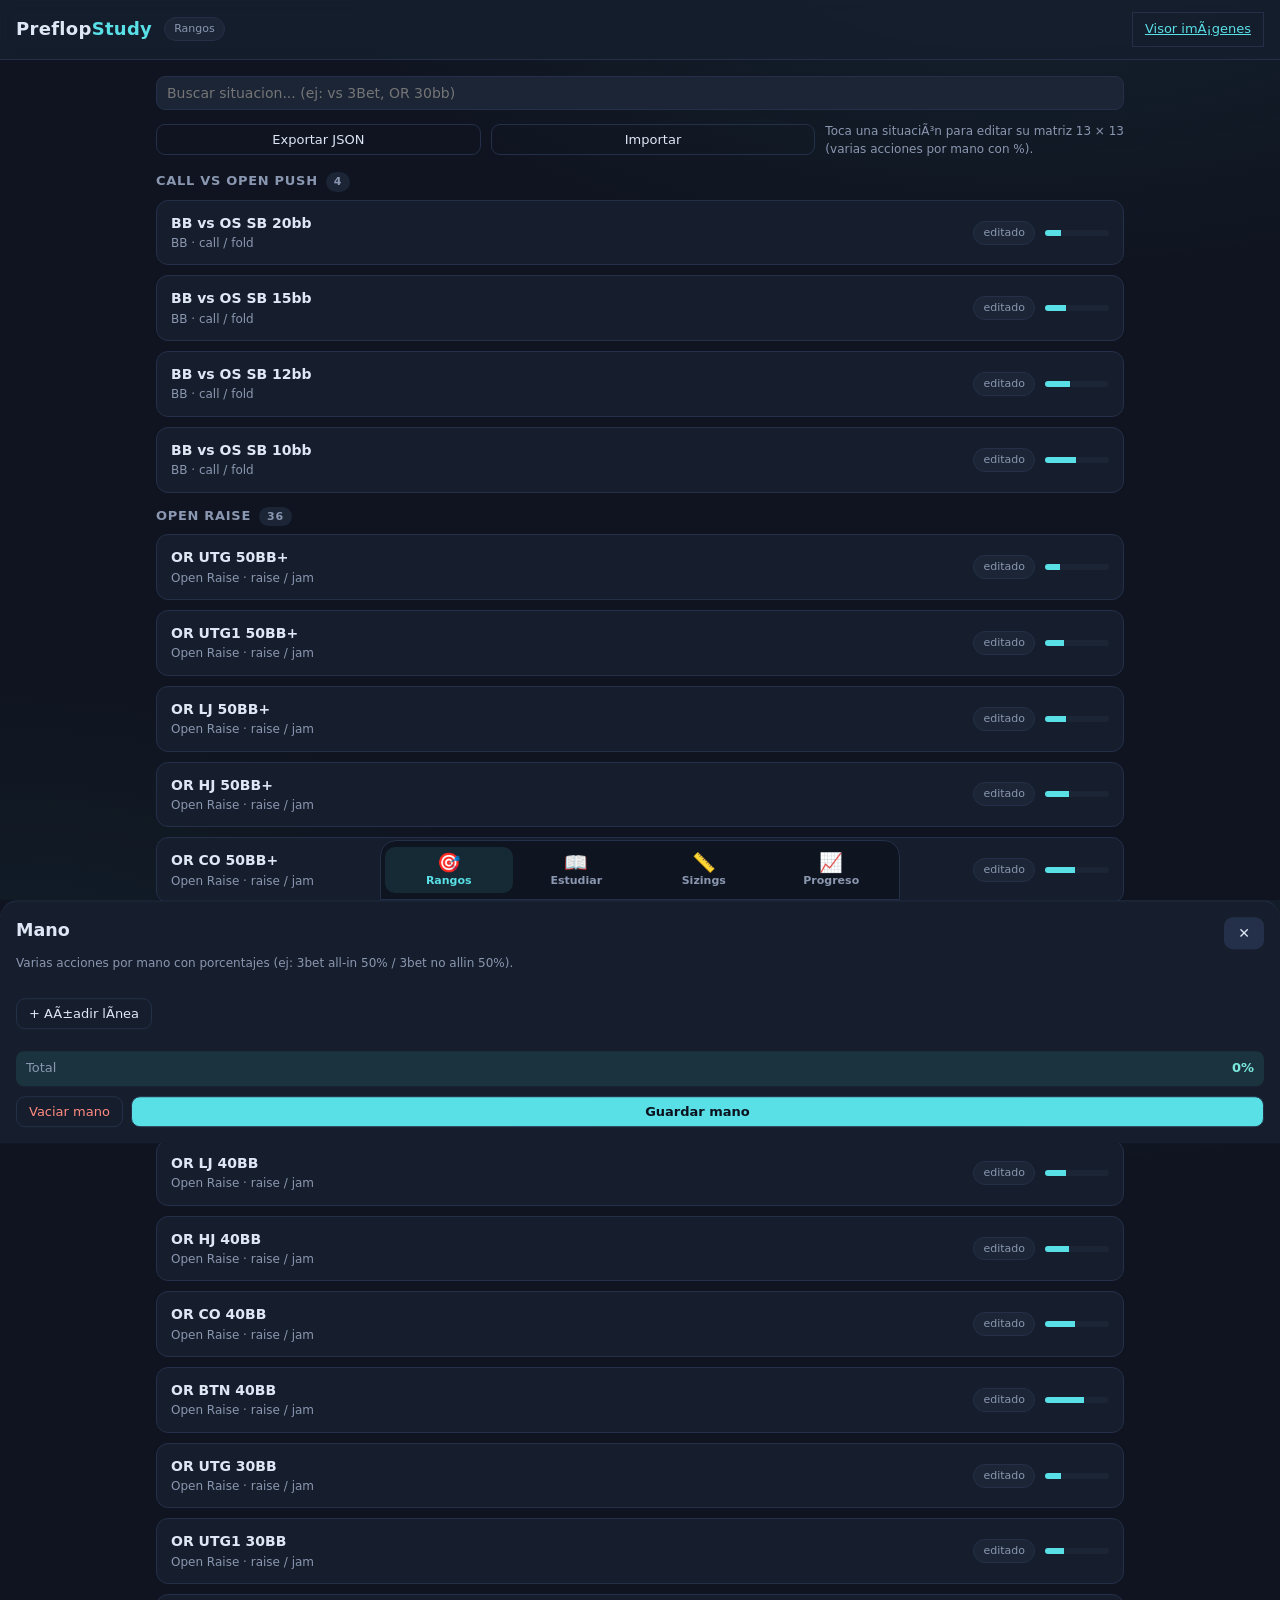
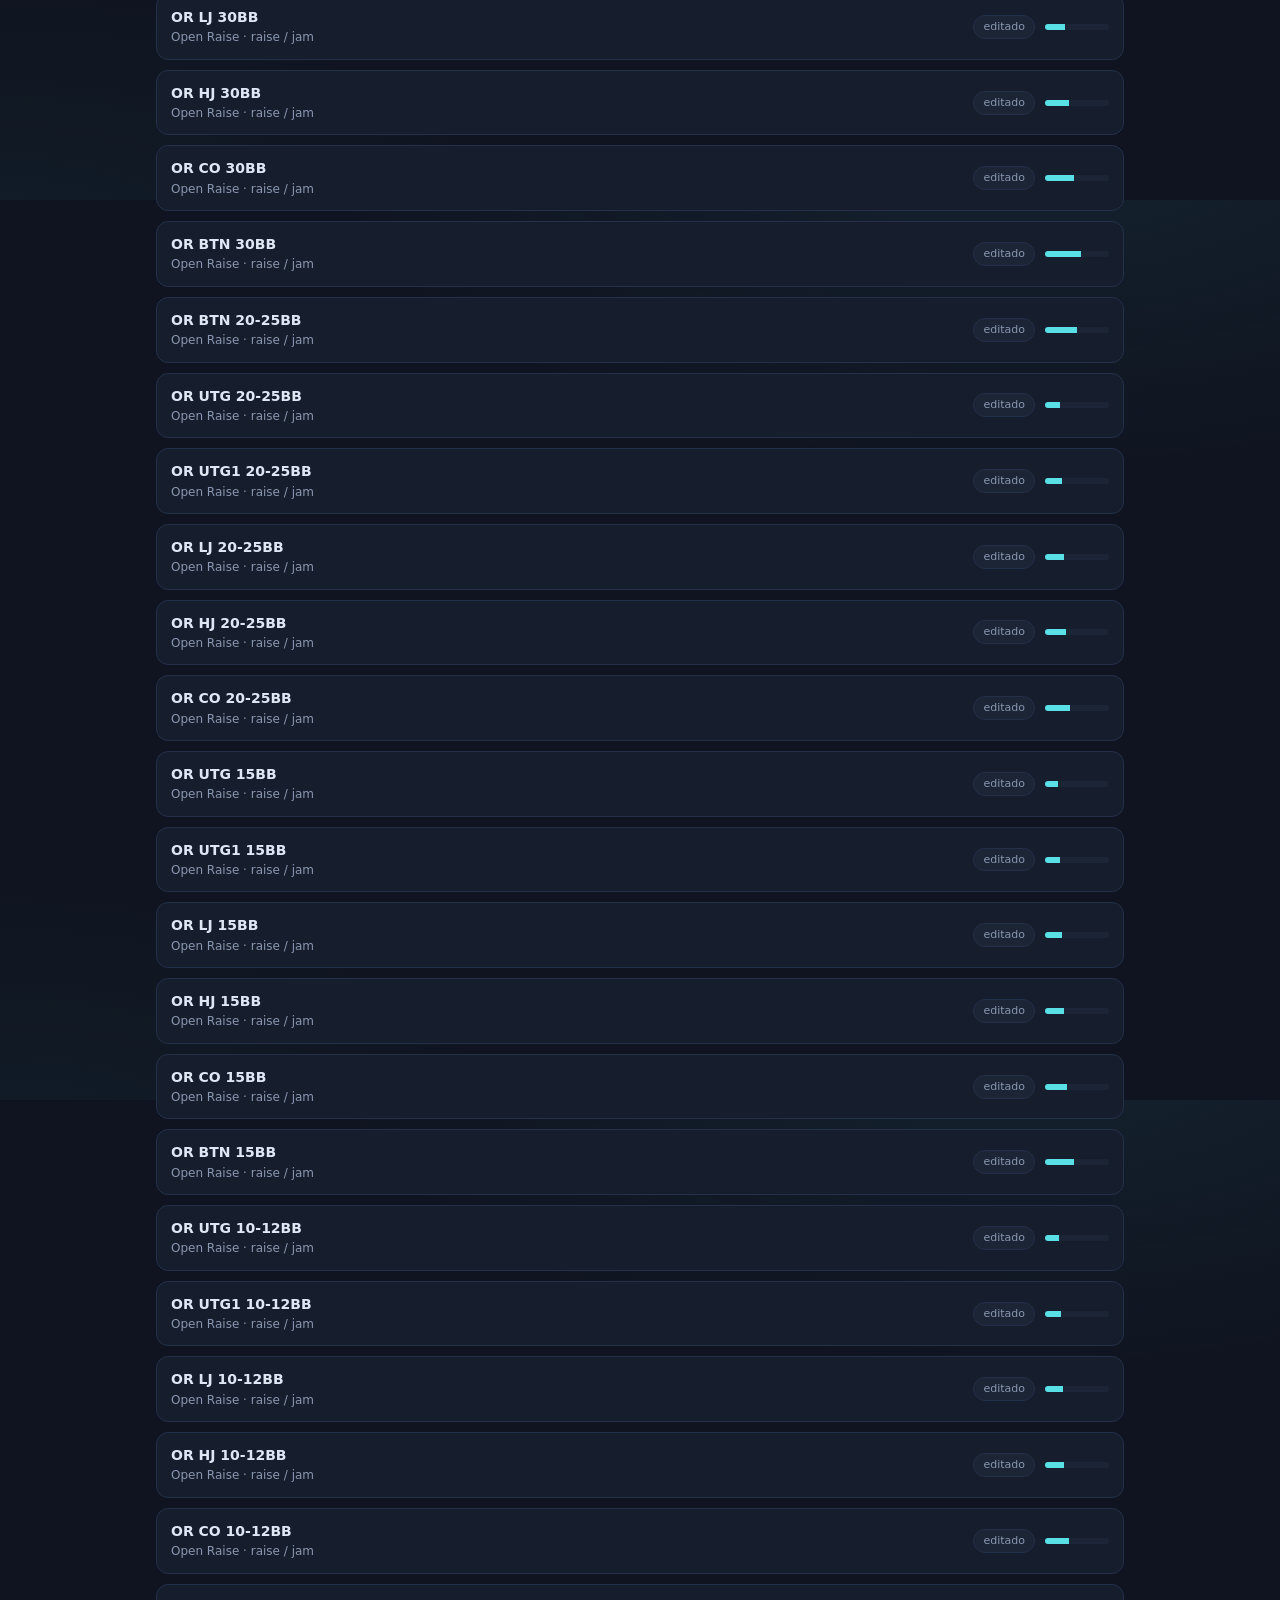
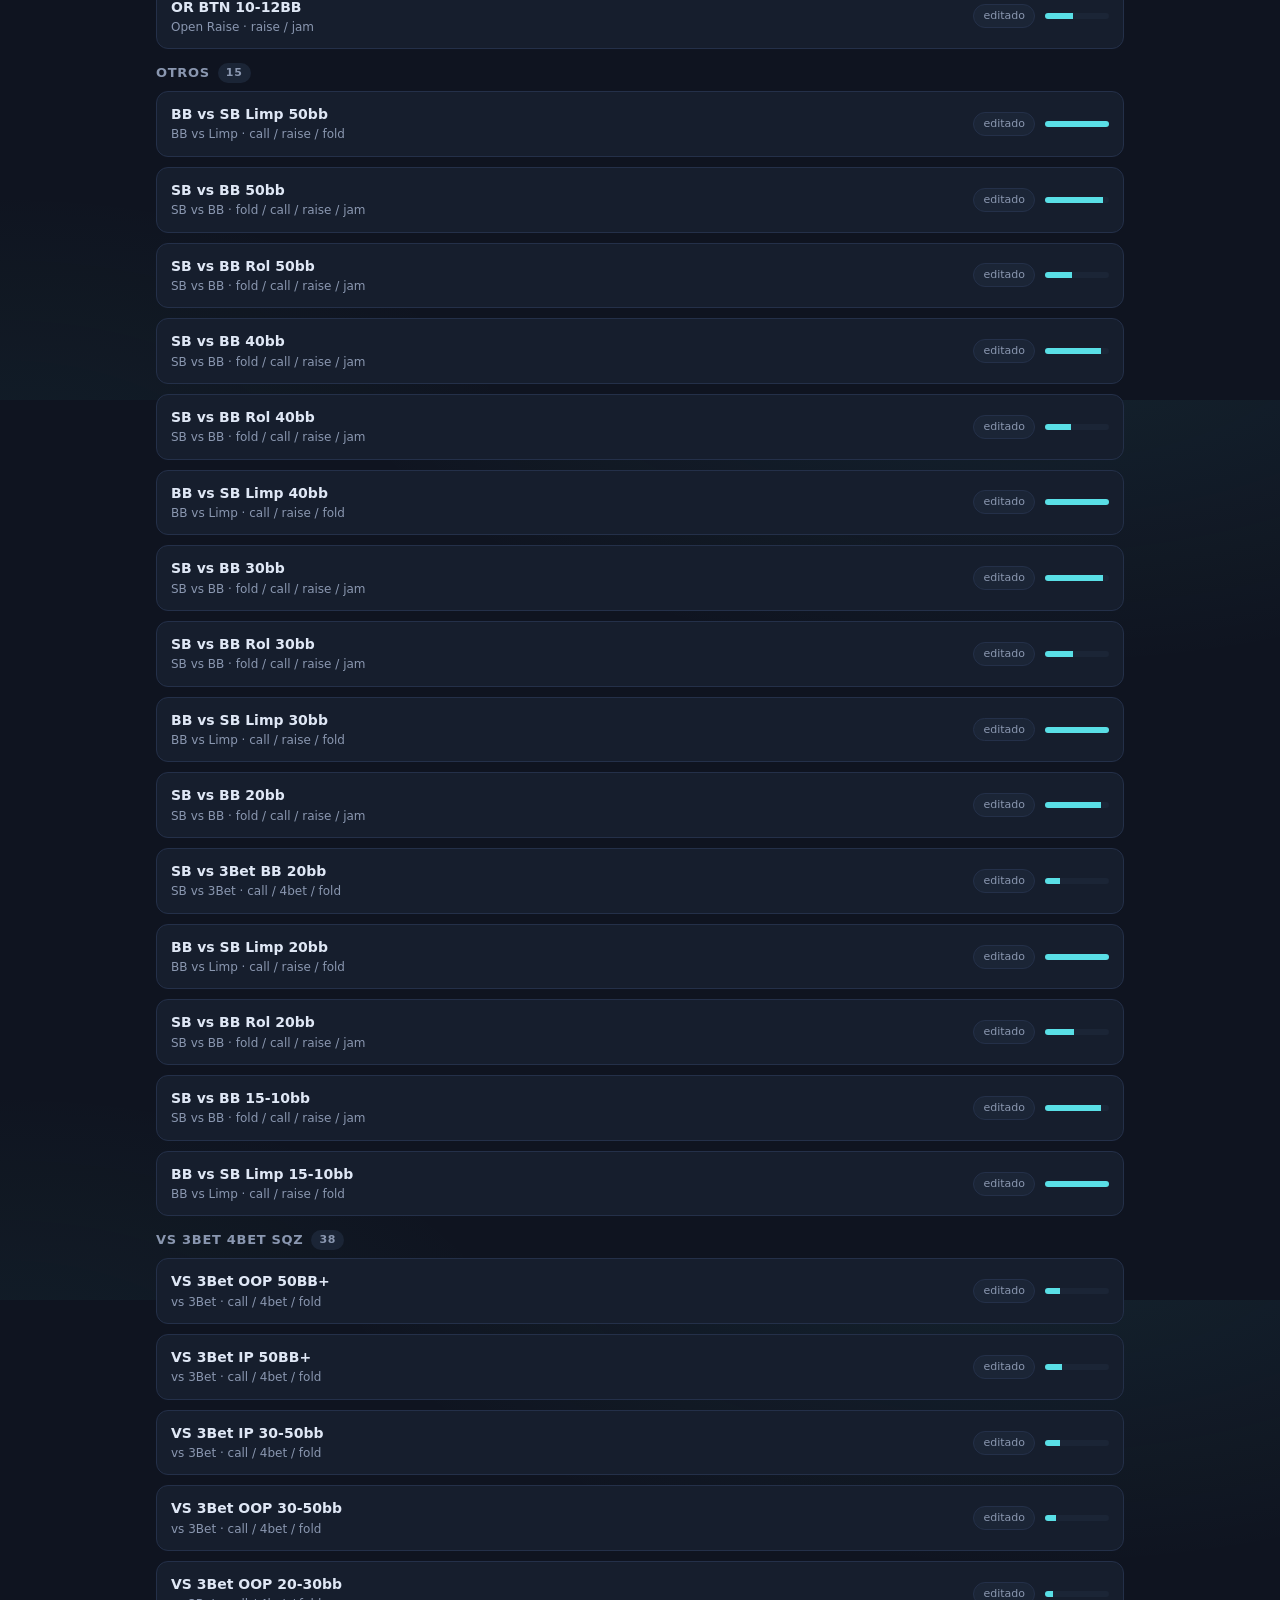
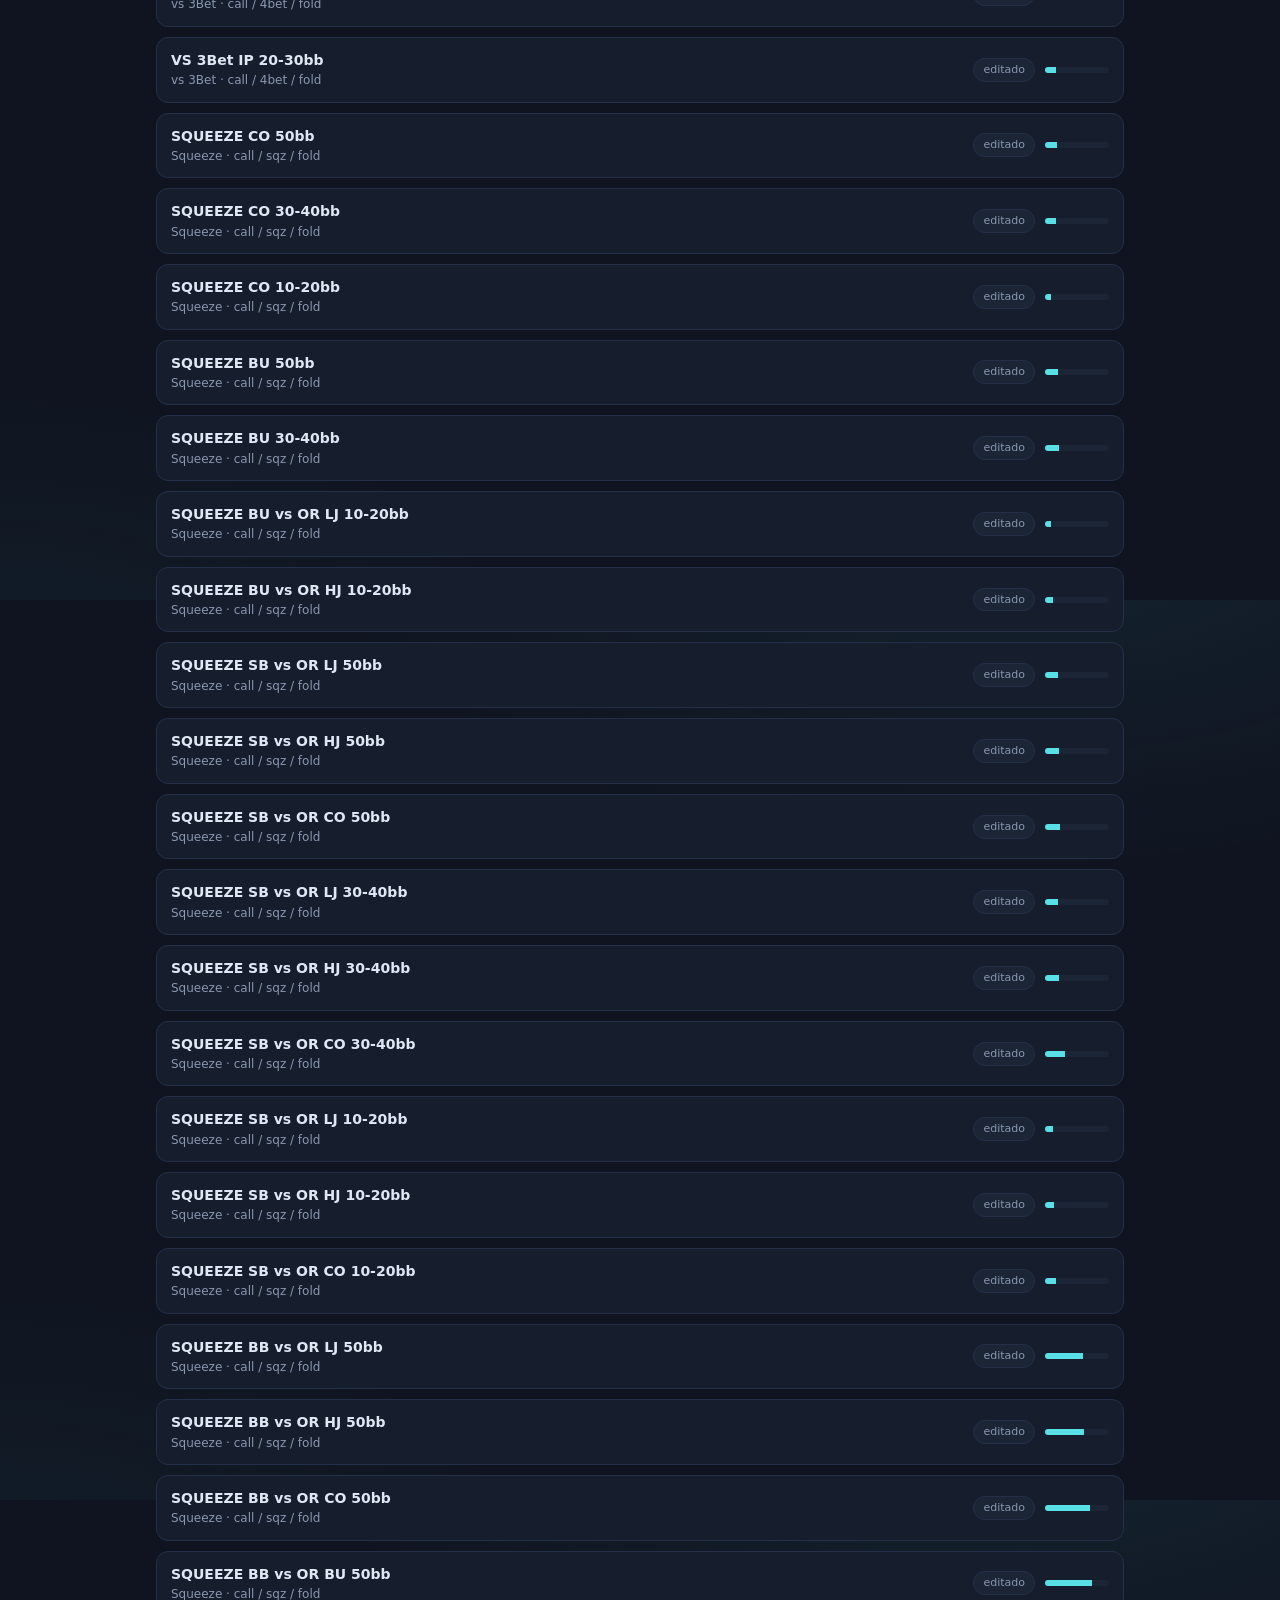
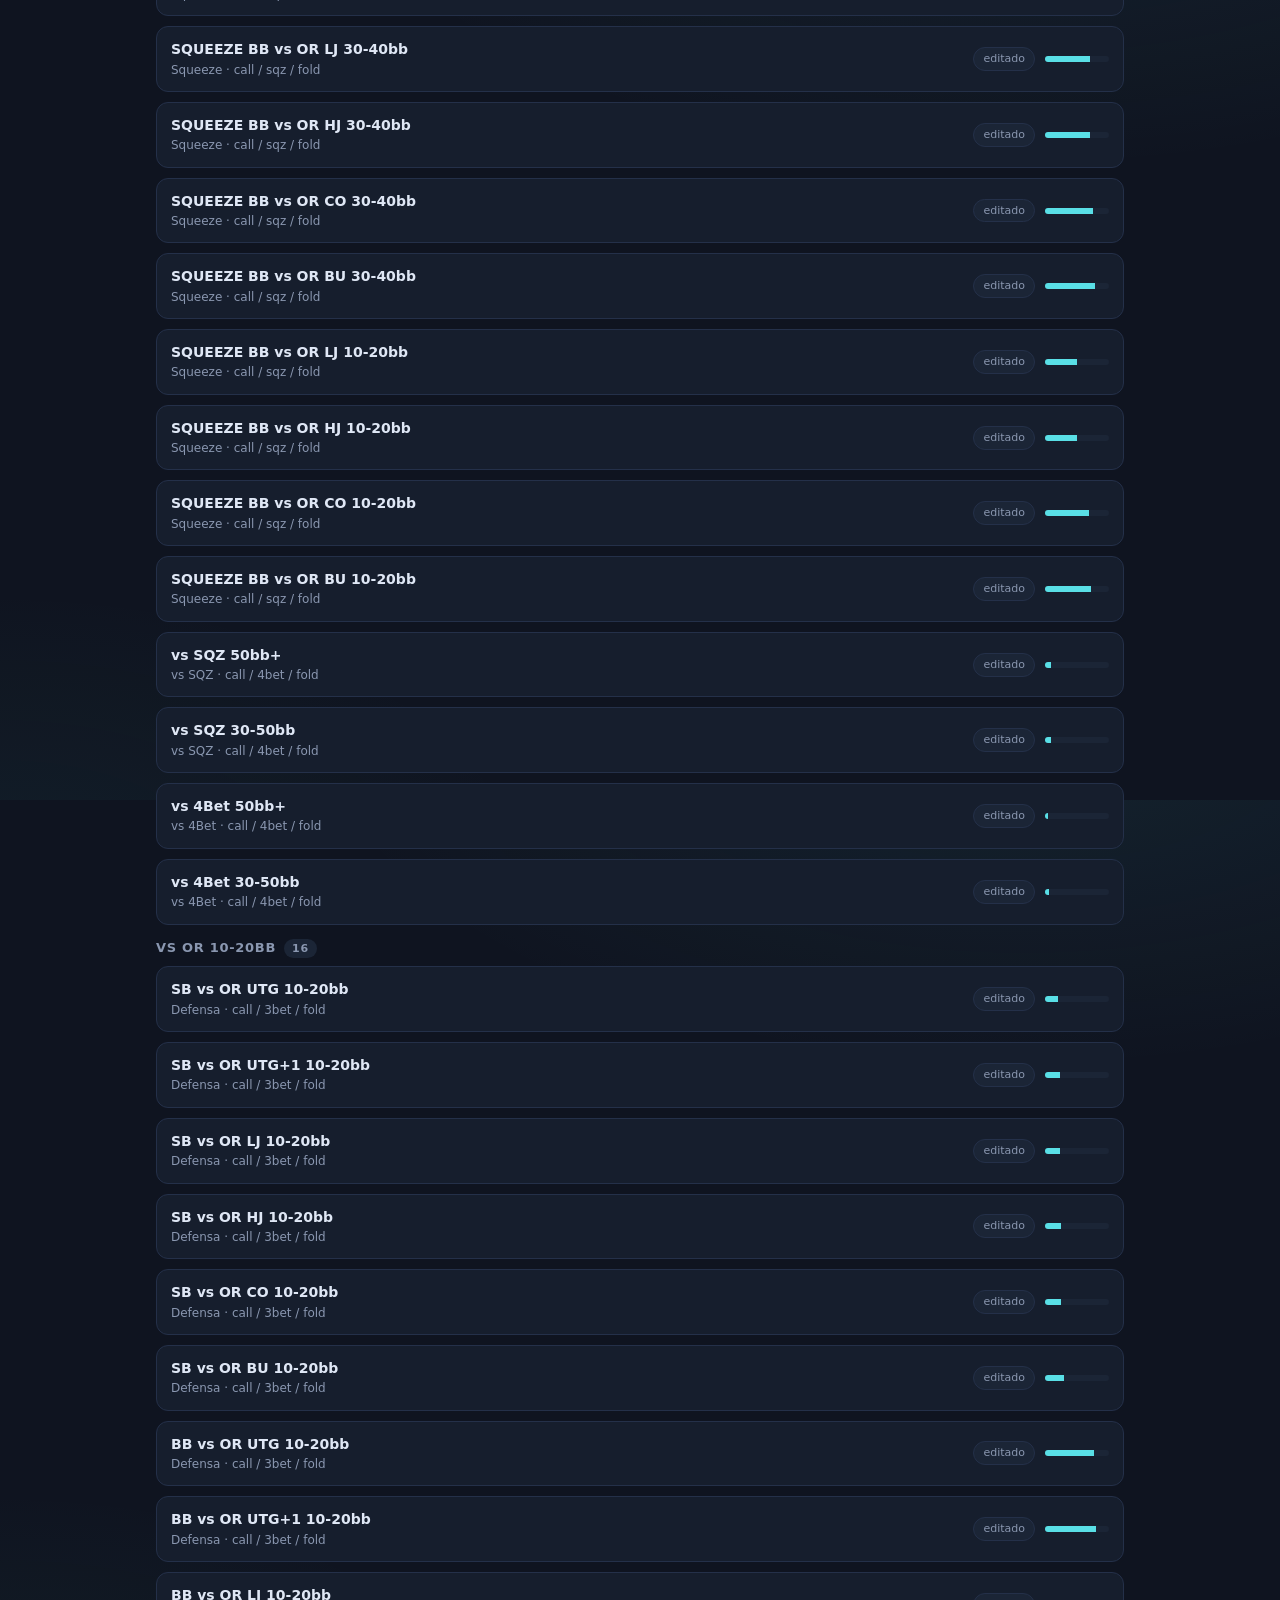
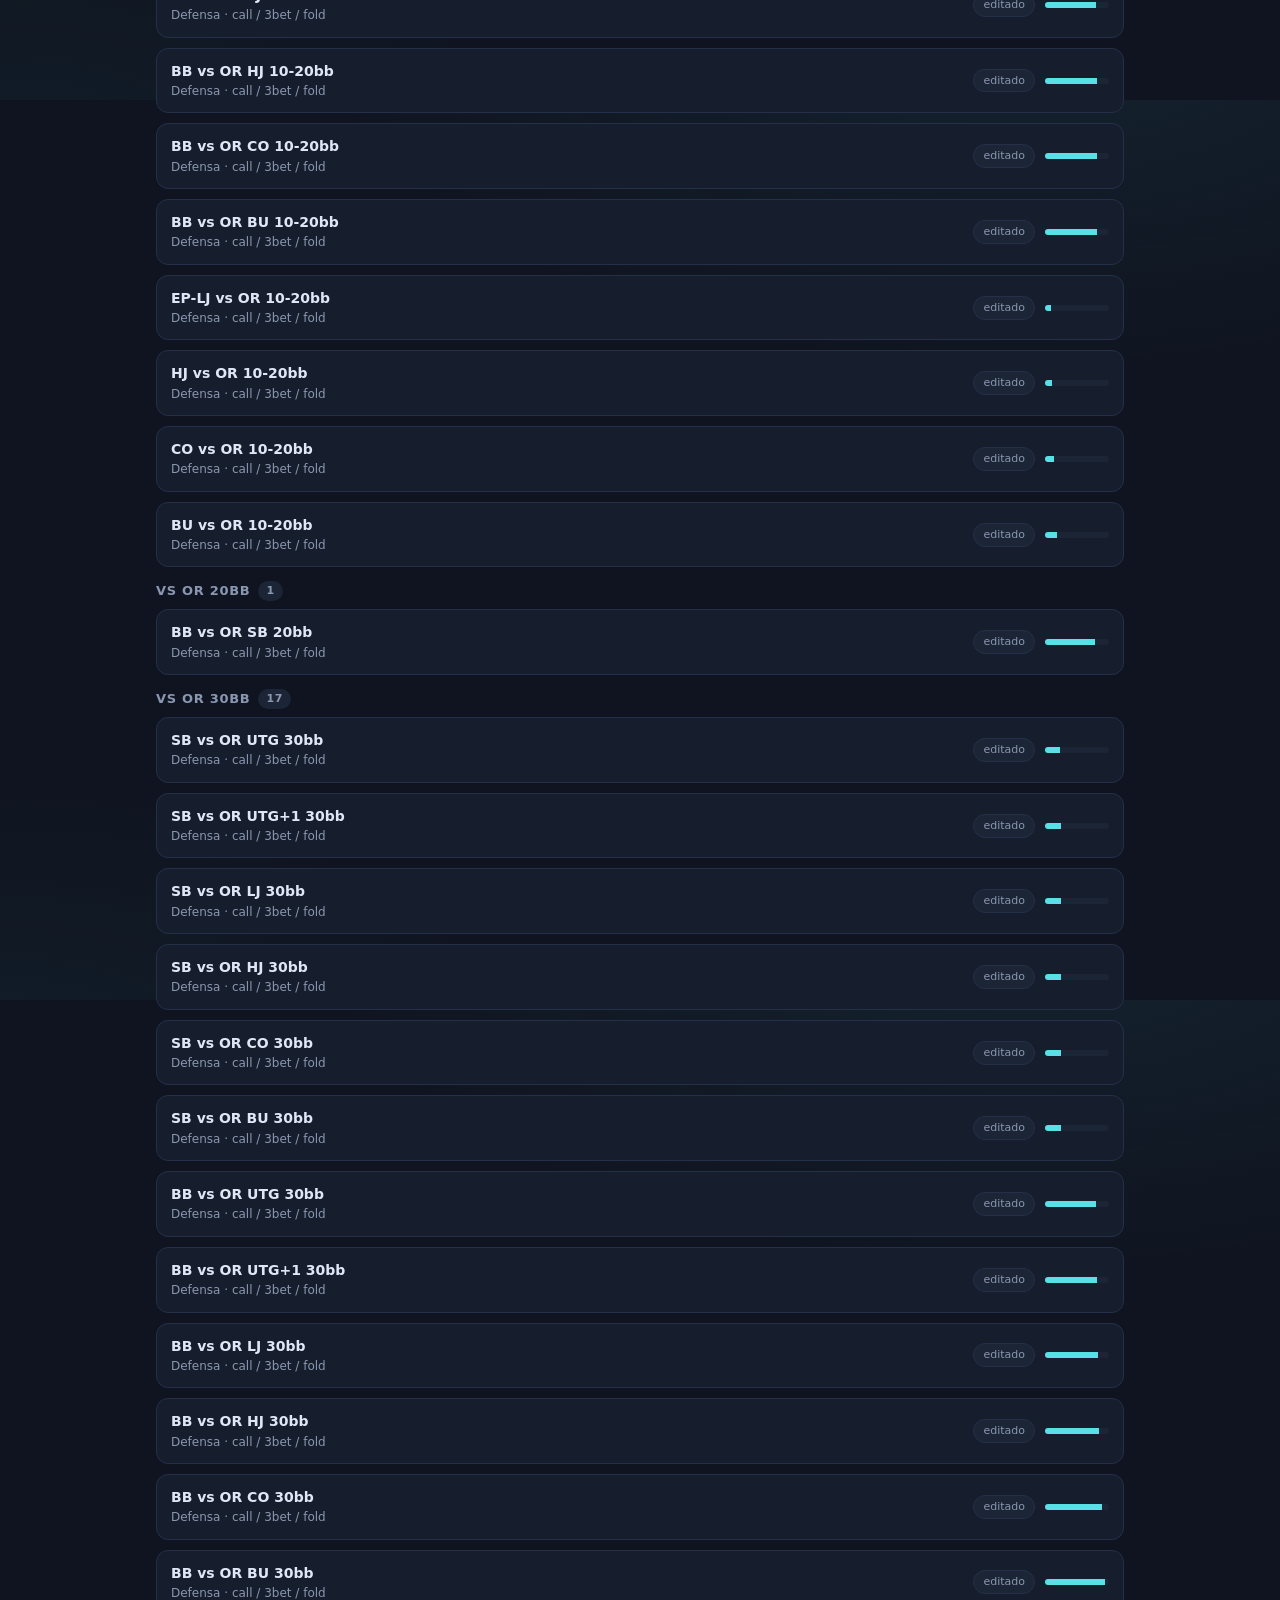
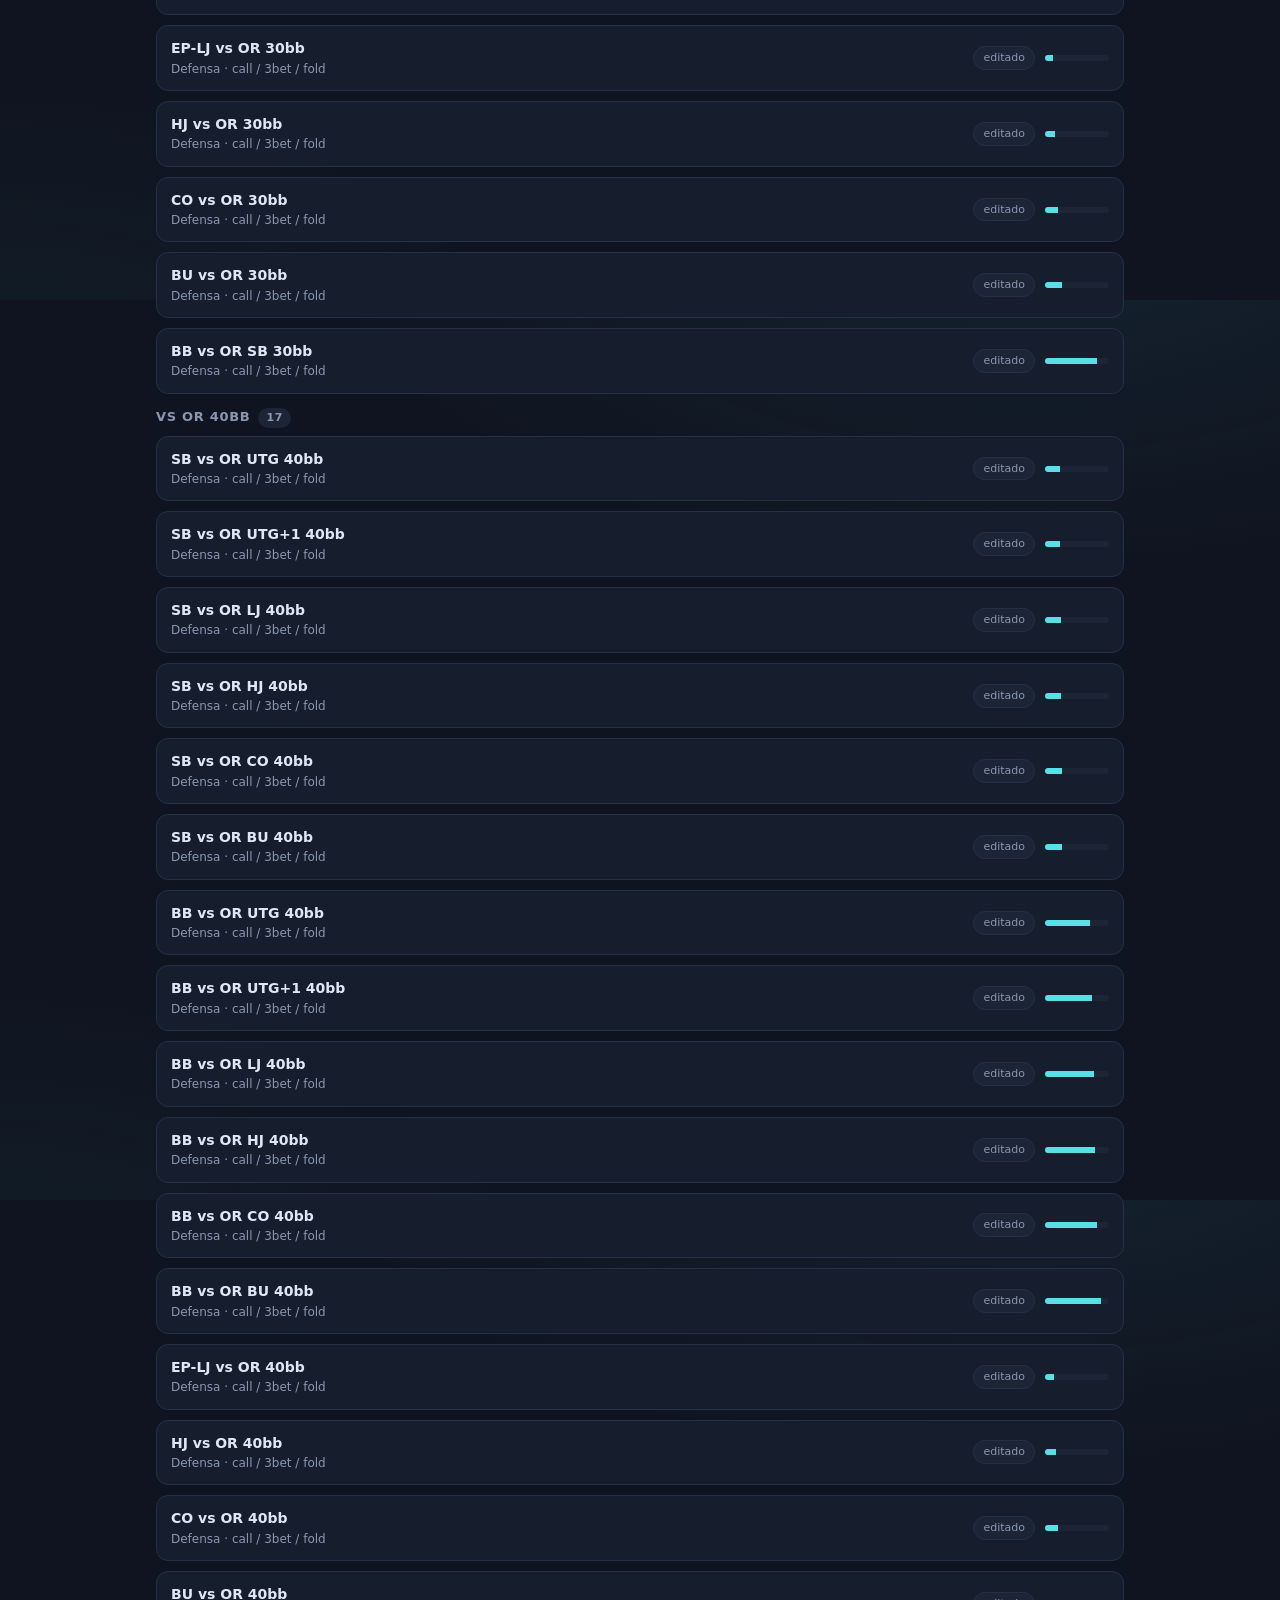
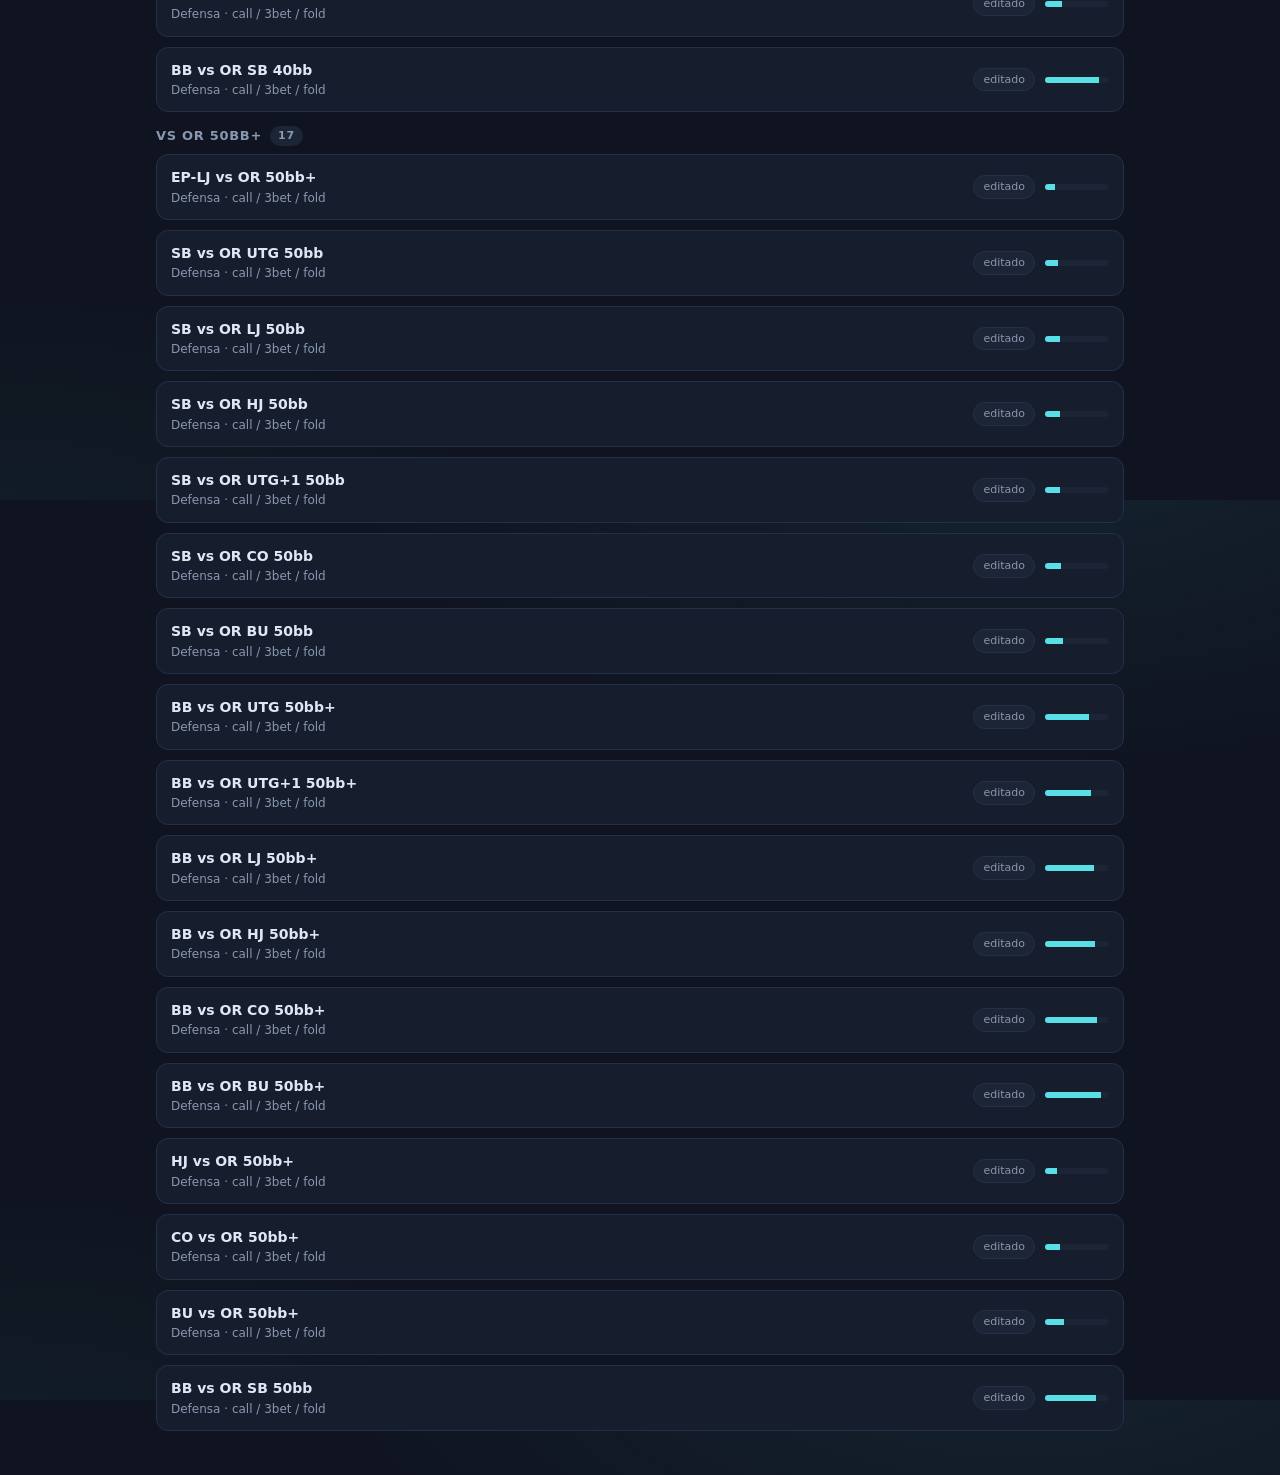
==== commit 3715df5a: "Bump assets a v18 y caché ps-rangos-v19; despliega migración del rol SB vs BB (persistida)" ====
--- a/rangos/index.html
+++ b/rangos/index.html
@@ -1,15 +1,15 @@
-<!DOCTYPE html>
+﻿<!DOCTYPE html>
 <html lang="es">
 <head>
 <meta charset="UTF-8">
 <meta name="viewport" content="width=device-width, initial-scale=1.0, viewport-fit=cover">
 <meta name="theme-color" content="#0f1420">
-<meta name="description" content="PreflopStudy Rangos &#183; editor de rangos preflop y flashcards con mezclas y límites">
+<meta name="description" content="PreflopStudy Rangos &#183; editor de rangos preflop y flashcards con mezclas y lÃ­mites">
 <title>PreflopStudy Rangos</title>
-<link rel="manifest" href="./manifest.json?v=15">
+<link rel="manifest" href="./manifest.json?v=18">
 <link rel="icon" href="./icons/icon-192.png">
 <link rel="apple-touch-icon" href="./icons/icon-192.png">
-<link rel="stylesheet" href="./css/app.css?v=15">
+<link rel="stylesheet" href="./css/app.css?v=18">
 </head>
 <body>
 
@@ -17,7 +17,7 @@
   <div class="logo">Preflop<span>Study</span></div>
   <span class="badge">Rangos</span>
   <div class="spacer"></div>
-  <a href="../index.html" class="hbtn">Visor imágenes</a>
+  <a href="../index.html" class="hbtn">Visor imÃ¡genes</a>
 </header>
 
 <main>
@@ -31,7 +31,7 @@
       <button class="hbtn" id="btnExport" title="Descargar copia de seguridad">Exportar JSON</button>
       <button class="hbtn" id="btnImport" title="Importar copia de seguridad">Importar</button>
       <input type="file" id="importFile" accept=".json" hidden>
-      <div class="muted" style="font-size:12px; line-height:1.5">Toca una situación para editar su matriz 13 &#215; 13 (varias acciones por mano con %).</div>
+      <div class="muted" style="font-size:12px; line-height:1.5">Toca una situaciÃ³n para editar su matriz 13 &#215; 13 (varias acciones por mano con %).</div>
     </div>
     <div id="rangeList"></div>
   </div>
@@ -66,14 +66,14 @@
     </div>
 
     <div class="card">
-      <h3>Notación de texto <span class="muted" style="font-weight:400; font-size:12px">(se sincroniza con la matriz)</span></h3>
+      <h3>NotaciÃ³n de texto <span class="muted" style="font-weight:400; font-size:12px">(se sincroniza con la matriz)</span></h3>
       <p class="muted" style="font-size:12px; margin-bottom:8px">
-        Formato: <code style="color:var(--accent)">A9s: 3bet all-in 50%, 3bet no allin 50%</code> ·
-        <code style="color:var(--accent)">88-77: call 100%</code> · <code style="color:var(--accent)">A2s+: raise 100%</code>
+        Formato: <code style="color:var(--accent)">A9s: 3bet all-in 50%, 3bet no allin 50%</code> Â·
+        <code style="color:var(--accent)">88-77: call 100%</code> Â· <code style="color:var(--accent)">A2s+: raise 100%</code>
       </p>
       <textarea id="notacion" class="notacion" spellcheck="false"></textarea>
       <div style="margin-top:8px; display:flex; gap:8px">
-        <button class="hbtn primary" id="btnApplyNot">Aplicar notación</button>
+        <button class="hbtn primary" id="btnApplyNot">Aplicar notaciÃ³n</button>
         <button class="hbtn" id="btnResetEd">Restablecer rango</button>
       </div>
     </div>
@@ -81,7 +81,7 @@
 
   <!-- ===== SIZINGS ===== -->
   <div class="view" id="view-sizings">
-    <div class="banner">Configura el tamaño en BB de cada situación según el stack. Modo <b>bb</b> = tamaño fijo en BB ·
+    <div class="banner">Configura el tamaÃ±o en BB de cada situaciÃ³n segÃºn el stack. Modo <b>bb</b> = tamaÃ±o fijo en BB Â·
       modo <b>x</b> = multiplicador del open raise. Las filas <b>All-in</b> representan stack efectivo (no edite el modo).</div>
     <div class="card" style="padding:8px">
       <div style="overflow-x:auto"><table class="siz" id="sizingsTable"></table></div>
@@ -99,7 +99,7 @@
   <div class="view" id="view-progreso">
     <div class="row" style="margin-bottom:14px" id="progGlobal"></div>
     <div class="card">
-      <h3>Por situación</h3>
+      <h3>Por situaciÃ³n</h3>
       <div id="progList"></div>
     </div>
     <button class="hbtn" id="btnResetStats" style="color:#ff8a80">Borrar progreso</button>
@@ -135,7 +135,7 @@
     <option value="polar"></option>
     <option value="linear"></option>
   </datalist>
-  <button class="hbtn" id="sheetAddLine" style="margin:4px 0 12px">+ Añadir línea</button>
+  <button class="hbtn" id="sheetAddLine" style="margin:4px 0 12px">+ AÃ±adir lÃ­nea</button>
   <div class="sum-row ok" id="sheetSumRow">
     <span class="muted">Total</span><b id="sheetSum">0%</b>
   </div>
@@ -157,15 +157,15 @@
 .qanswer-info .hidden{display:none;}
 </style>
 
-<script src="./js/hands.js?v=15"></script>
-<script src="./js/ranges.js?v=15"></script>
-<script src="./js/sizings.js?v=15"></script>
-<script src="./js/data.js?v=15"></script>
-<script src="./js/scenario.js?v=15"></script>
-<script src="./js/modes.js?v=15"></script>
-<script src="./js/stats.js?v=15"></script>
-<script src="./js/study.js?v=15"></script>
-<script src="./js/editor.js?v=15"></script>
-<script src="./js/app.js?v=15"></script>
+<script src="./js/hands.js?v=18"></script>
+<script src="./js/ranges.js?v=18"></script>
+<script src="./js/sizings.js?v=18"></script>
+<script src="./js/data.js?v=18"></script>
+<script src="./js/scenario.js?v=18"></script>
+<script src="./js/modes.js?v=18"></script>
+<script src="./js/stats.js?v=18"></script>
+<script src="./js/study.js?v=18"></script>
+<script src="./js/editor.js?v=18"></script>
+<script src="./js/app.js?v=18"></script>
 </body>
 </html>
--- a/rangos/css/app.css
+++ b/rangos/css/app.css
@@ -242,29 +242,45 @@
 .chainbadge{display:inline-block; background:rgba(149,117,205,.15); border:1px solid var(--sqz);
   color:#d5c7f2; font-size:11px; font-weight:700; padding:3px 10px; border-radius:99px; margin-bottom:8px;}
 .qtable-wrap{
-  position:relative; width:100%; max-width:340px; margin:0 auto 12px;
-  aspect-ratio:1.35; background:radial-gradient(ellipse at center, #0c1420 0%, #0a1119 70%);
-  border-radius:50%/45%; border:1px solid var(--border);
+  position:relative; width:100%; max-width:460px; margin:0 auto 14px;
+  aspect-ratio:1.25;
+  background:
+    radial-gradient(120% 120% at 50% 35%, #131c2c 0%, #0b111d 60%, #080d16 100%);
+  border-radius:52%/46%; border:1px solid var(--border);
+  box-shadow:0 10px 26px rgba(0,0,0,.45), inset 0 0 40px rgba(0,0,0,.5);
+  padding:6px;
 }
 .table-oval{
-  position:absolute; left:18%; right:18%; top:30%; bottom:38%;
-  background:#1d6b5c; border:6px solid #2c8f7c; border-radius:50% / 44%;
-  box-shadow:inset 0 0 24px rgba(0,0,0,.5), 0 4px 14px rgba(0,0,0,.4);
-}
-.qtable-wrap .qhand{position:absolute; left:0; right:0; top:34%; z-index:3; display:flex; gap:7px; justify-content:center;}
-.qtable-wrap .qhand .pc{width:46px; height:64px; font-size:20px; border-radius:7px; box-shadow:0 4px 12px rgba(0,0,0,.5);}
-.qtable-wrap .qhand .pc .suit{position:absolute; bottom:4px; right:5px; font-size:12px;}
+  position:absolute; left:12%; right:12%; top:24%; bottom:30%;
+  background:
+    radial-gradient(140% 130% at 50% 38%, #2f9d86 0%, #1f7a66 55%, #155246 100%);
+  border:7px solid #173f35; border-radius:50% / 46%;
+  box-shadow:inset 0 0 34px rgba(5,25,18,.75), 0 0 0 2px rgba(255,255,255,.06),
+    inset 0 6px 22px rgba(255,255,255,.18);
+}
+.table-oval::after{
+  content:''; position:absolute; inset:8px; border-radius:50% / 46%;
+  border:1px dashed rgba(255,255,255,.08);
+}
+.qtable-wrap .qhand{position:absolute; left:0; right:0; top:33%; z-index:3; display:flex; gap:8px; justify-content:center;}
+.qtable-wrap .qhand .pc{width:52px; height:72px; font-size:24px; border-radius:9px; box-shadow:0 6px 14px rgba(0,0,0,.55); border:1px solid rgba(255,255,255,.55);}
+.qtable-wrap .qhand .pc .suit{position:absolute; bottom:5px; right:6px; font-size:14px;}
 .seat{
   position:absolute; z-index:2; transform:translate(-50%,-50%);
-  background:var(--panel2); border:1px solid var(--border); border-radius:8px;
-  min-width:64px; padding:4px 6px; text-align:center; box-shadow:0 3px 8px rgba(0,0,0,.4);
-}
-.seat.hero{background:#12324a; border-color:var(--accent); box-shadow:0 0 0 2px rgba(89,223,230,.35);}
-.seat .spos{font-size:11px; font-weight:800; color:var(--accent); letter-spacing:.4px;}
-.seat .sact{font-size:10px; color:var(--muted); margin-top:1px; white-space:nowrap;}
-.seat.hero .sact{color:#bfeef1;}
-.seat.fold{opacity:.55; background:#131a28; border-style:dashed; min-width:30px; padding:1px 4px; border-radius:6px;}
-.seat.fold .spos{font-size:8px;}
+  background:linear-gradient(180deg, #1b2a44 0%, #131f33 100%);
+  border:1px solid var(--border); border-radius:10px;
+  min-width:72px; padding:5px 8px; text-align:center;
+  box-shadow:0 4px 10px rgba(0,0,0,.45), inset 0 1px 0 rgba(255,255,255,.05);
+}
+.seat .spos{font-size:12px; font-weight:800; color:var(--accent); letter-spacing:.4px;}
+.seat .sact{font-size:10.5px; color:#a8c0d8; margin-top:2px; white-space:nowrap;
+  background:rgba(0,0,0,.25); border-radius:99px; padding:1px 6px; display:inline-block;}
+.seat.hero{background:linear-gradient(180deg, #123c58 0%, #0d2c41 100%); border-color:var(--accent);
+  box-shadow:0 0 0 3px rgba(89,223,230,.3), 0 6px 16px rgba(0,0,0,.5);}
+.seat.hero .spos{color:#7cece6;}
+.seat.hero .sact{background:rgba(89,223,230,.16); color:#c9f5f3;}
+.seat.fold{opacity:.6; background:#101828; border-style:dashed; min-width:38px; padding:2px 5px; border-radius:8px;}
+.seat.fold .spos{font-size:10px; color:#5a6f8f;}
 .seat.fold .sact{display:none;}
 .qseq{display:flex; flex-wrap:wrap; align-items:center; justify-content:center; gap:4px 8px; margin:10px 0 6px;}
 .qseq .seg{font-size:11.5px; color:var(--muted); background:var(--panel2); border:1px solid var(--border);
